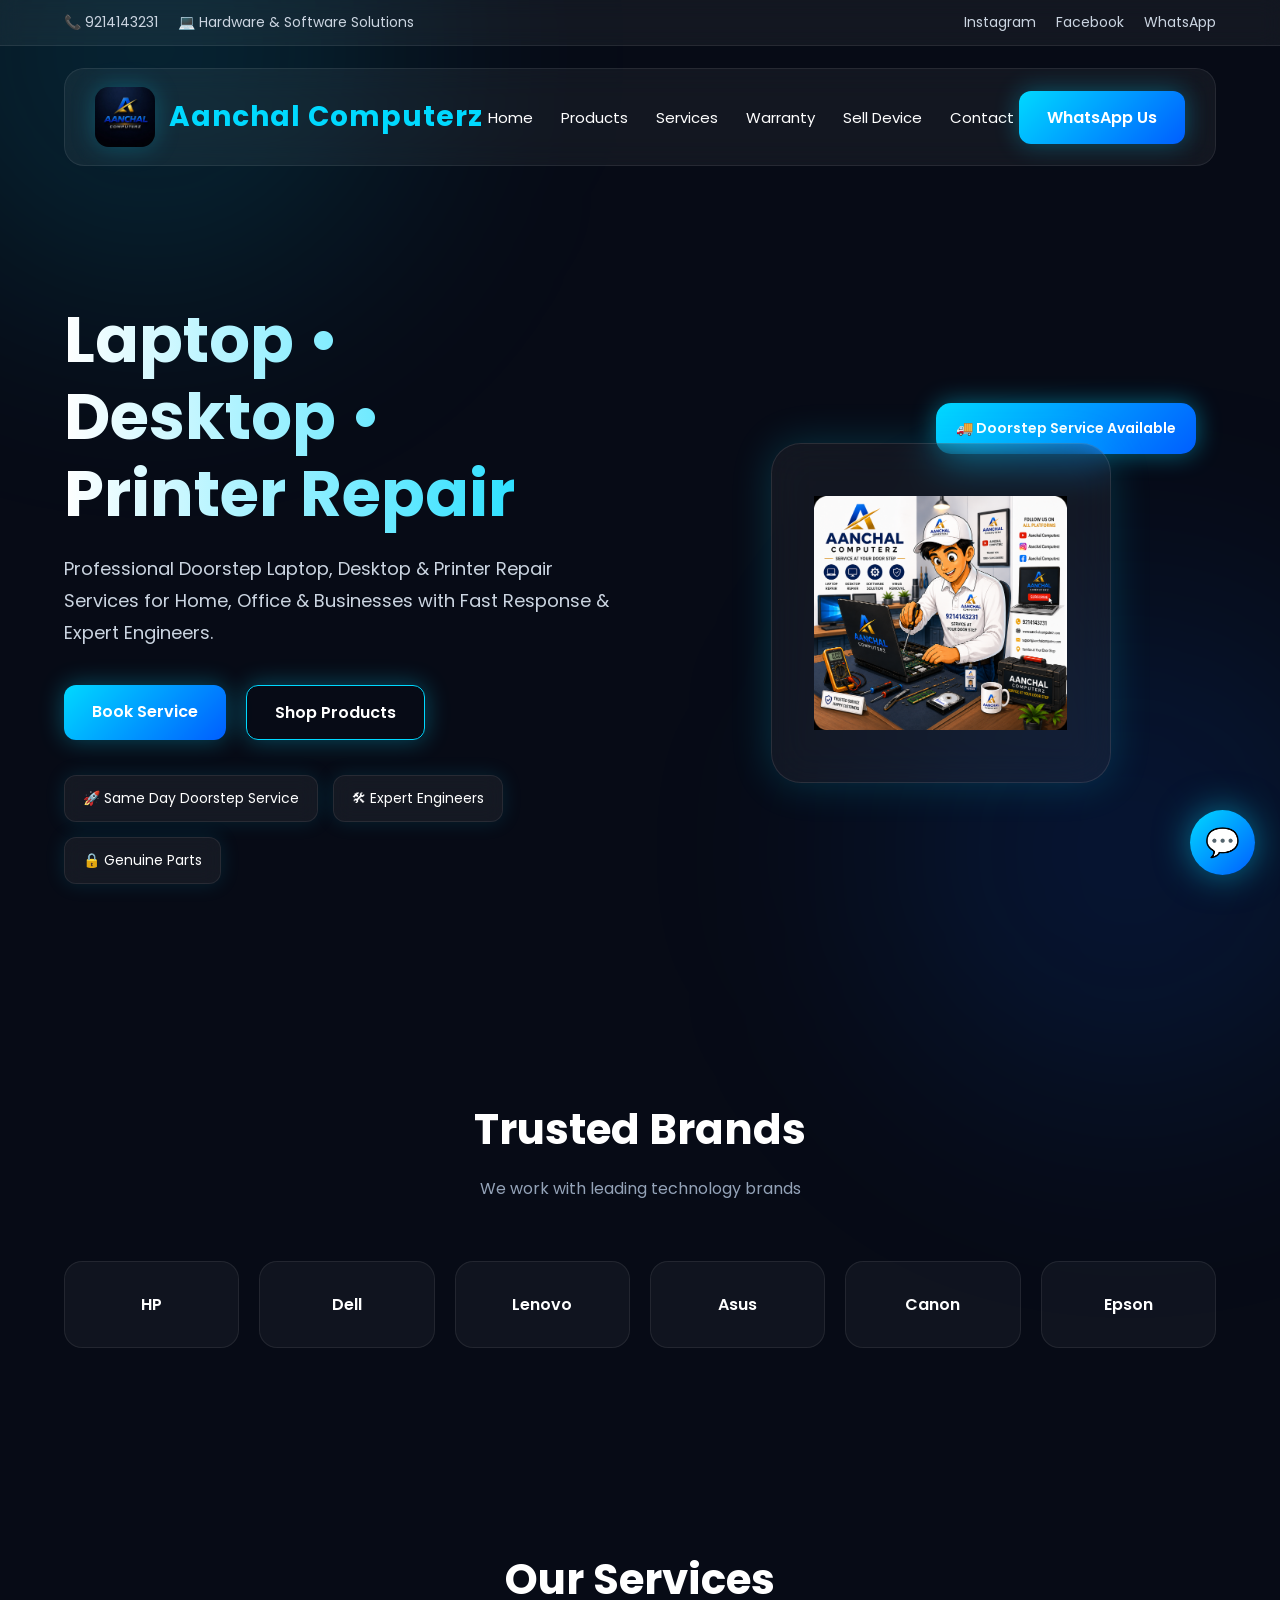
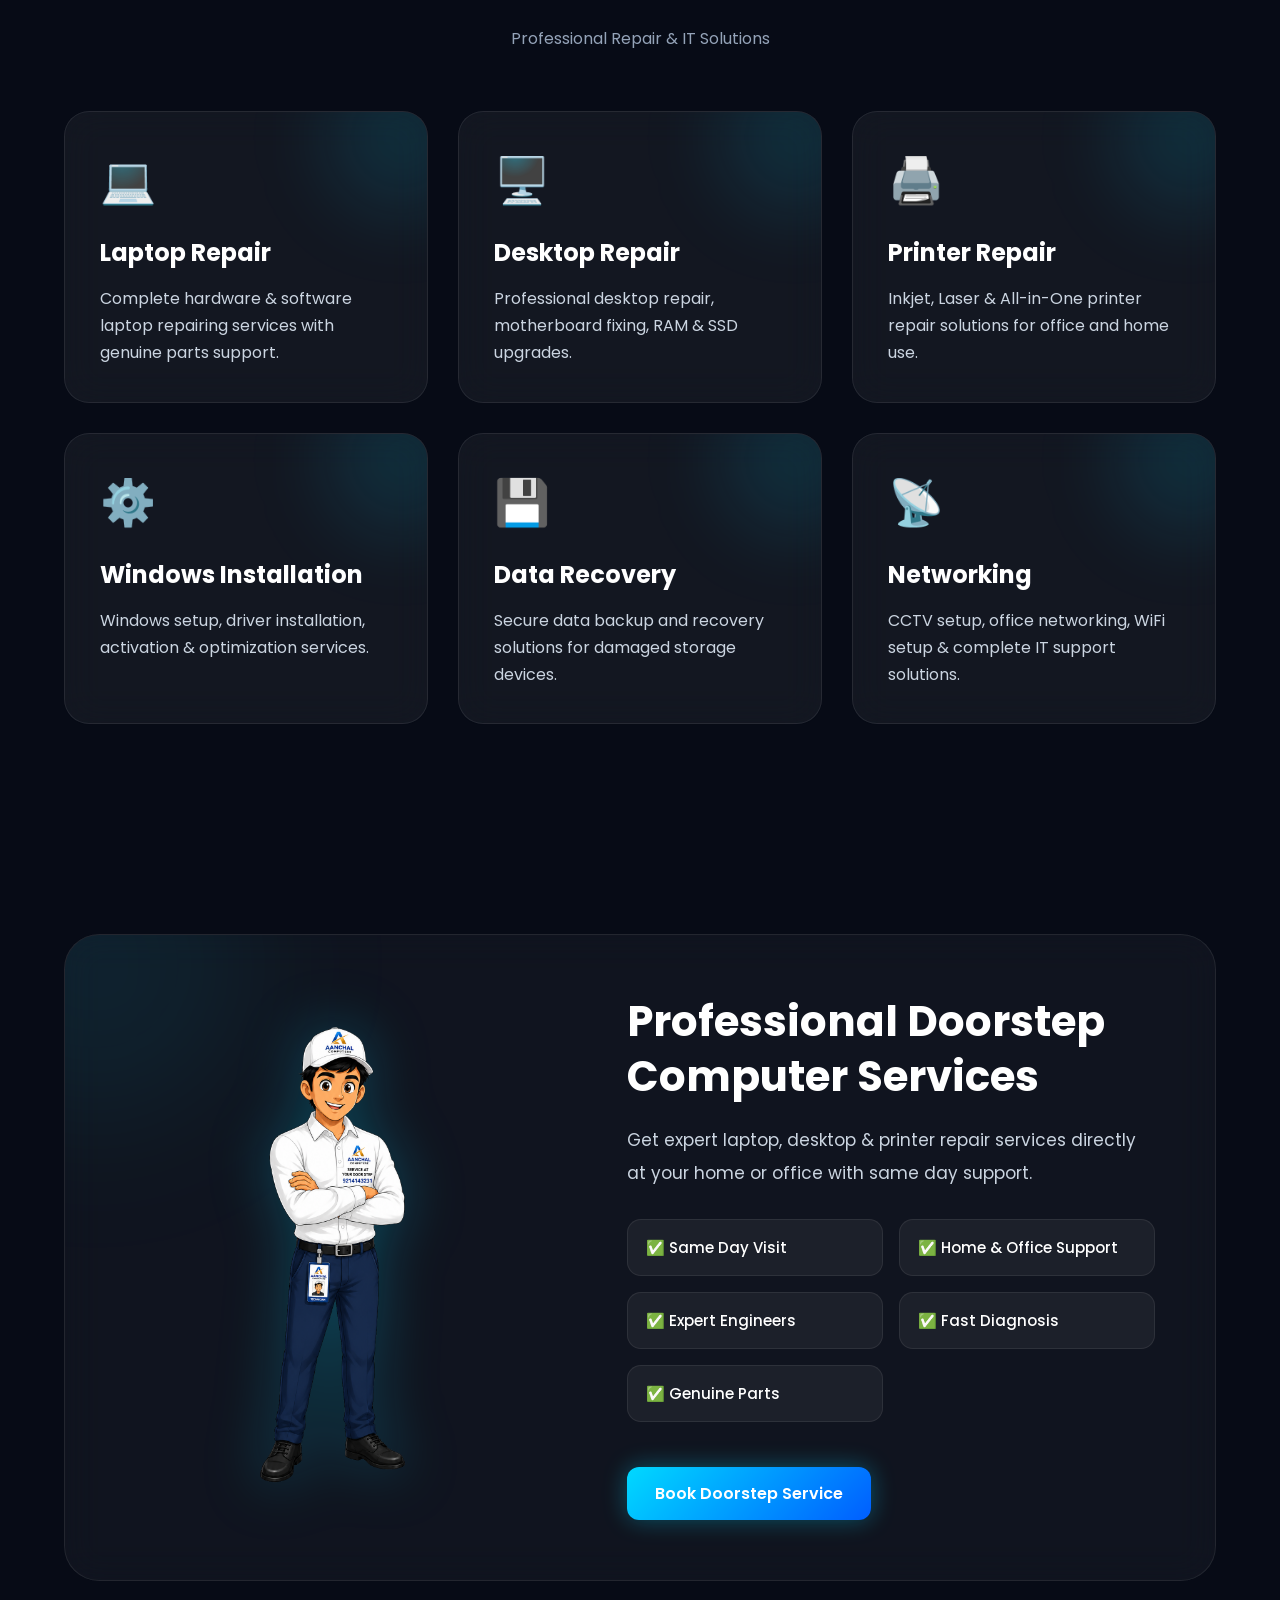
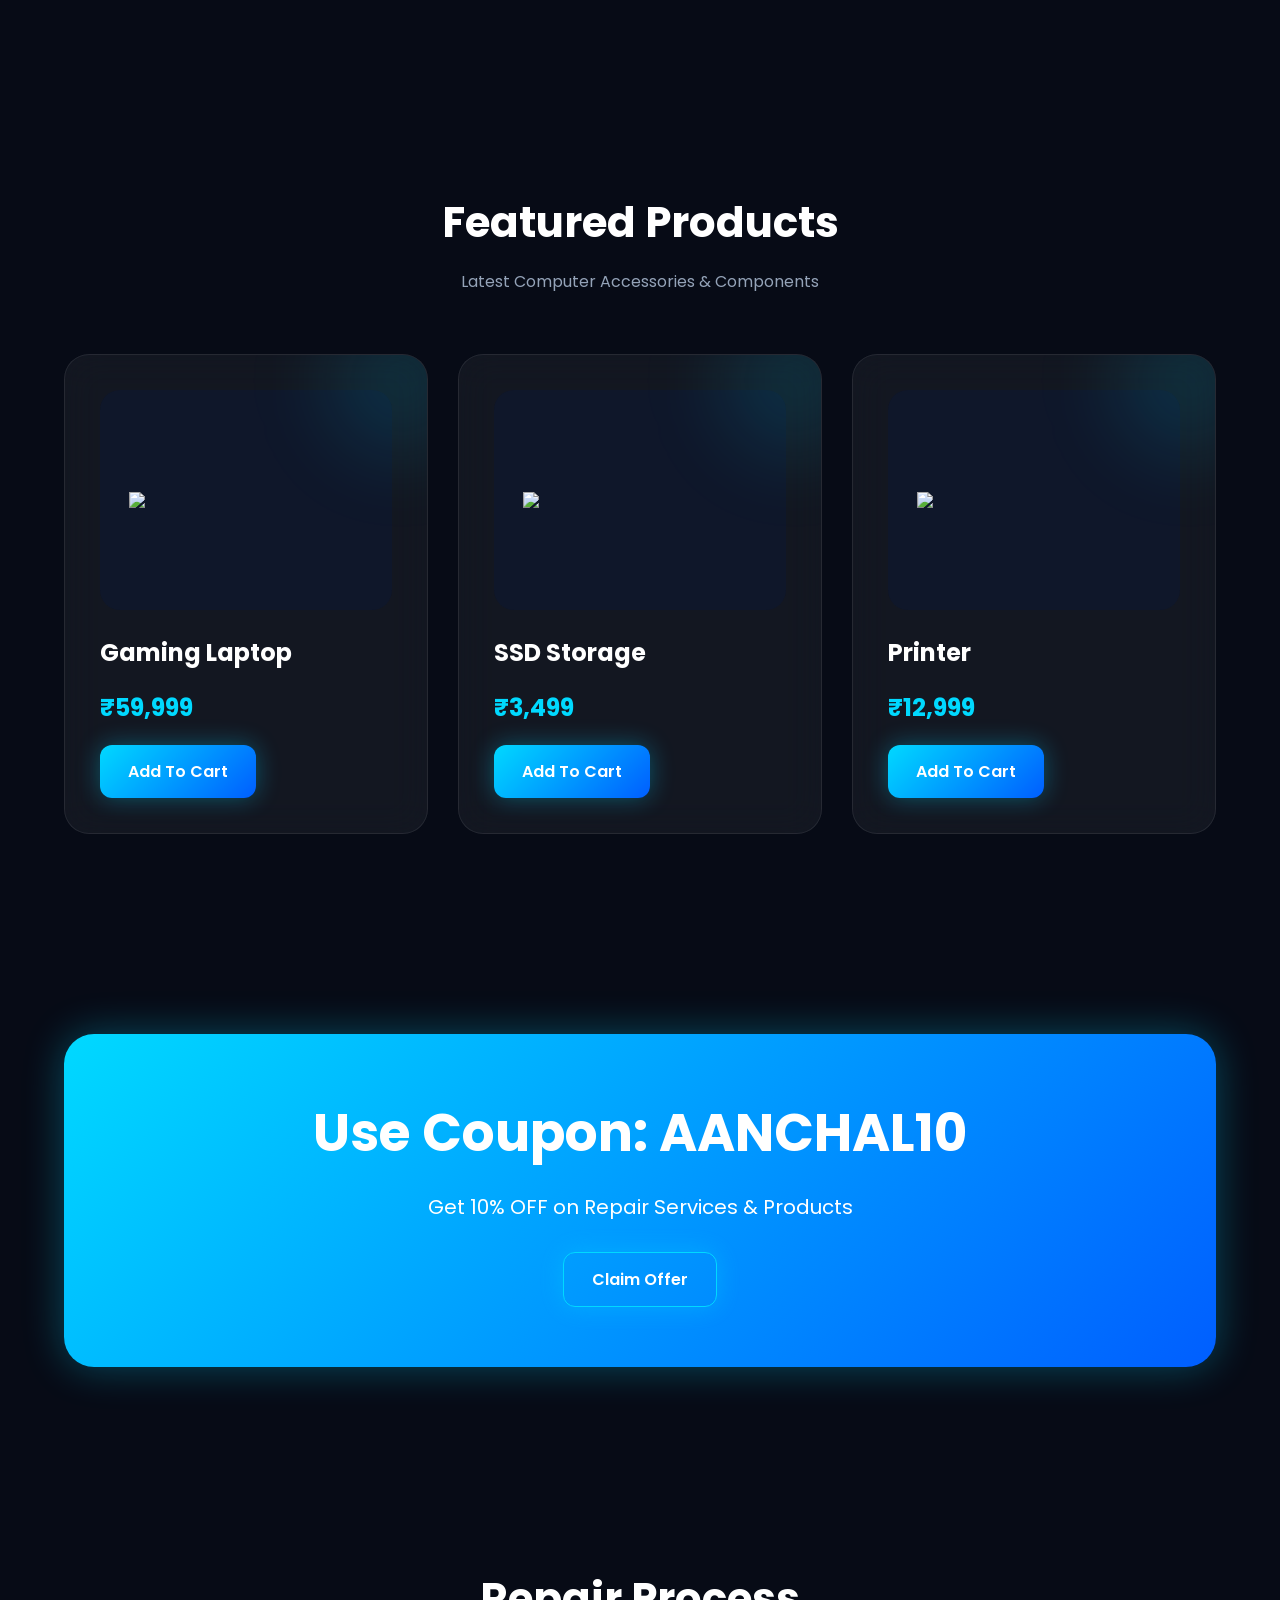
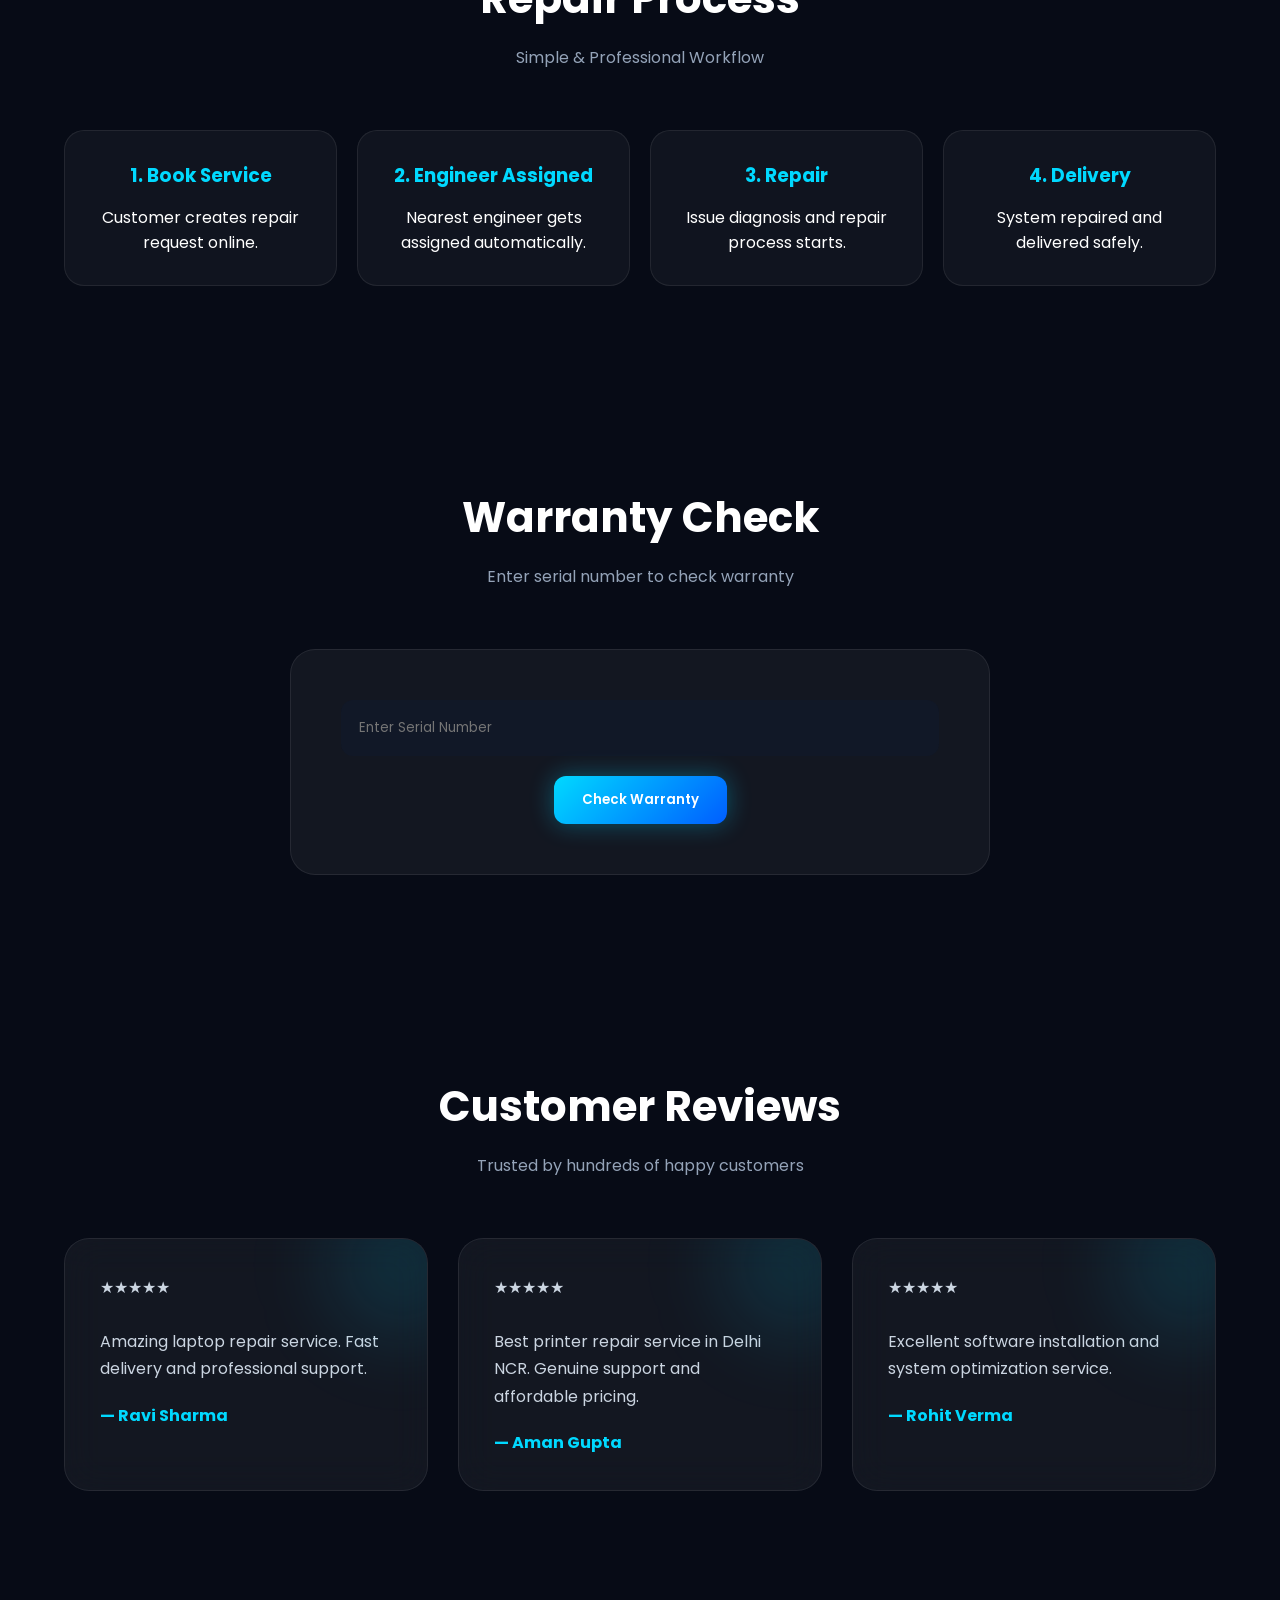
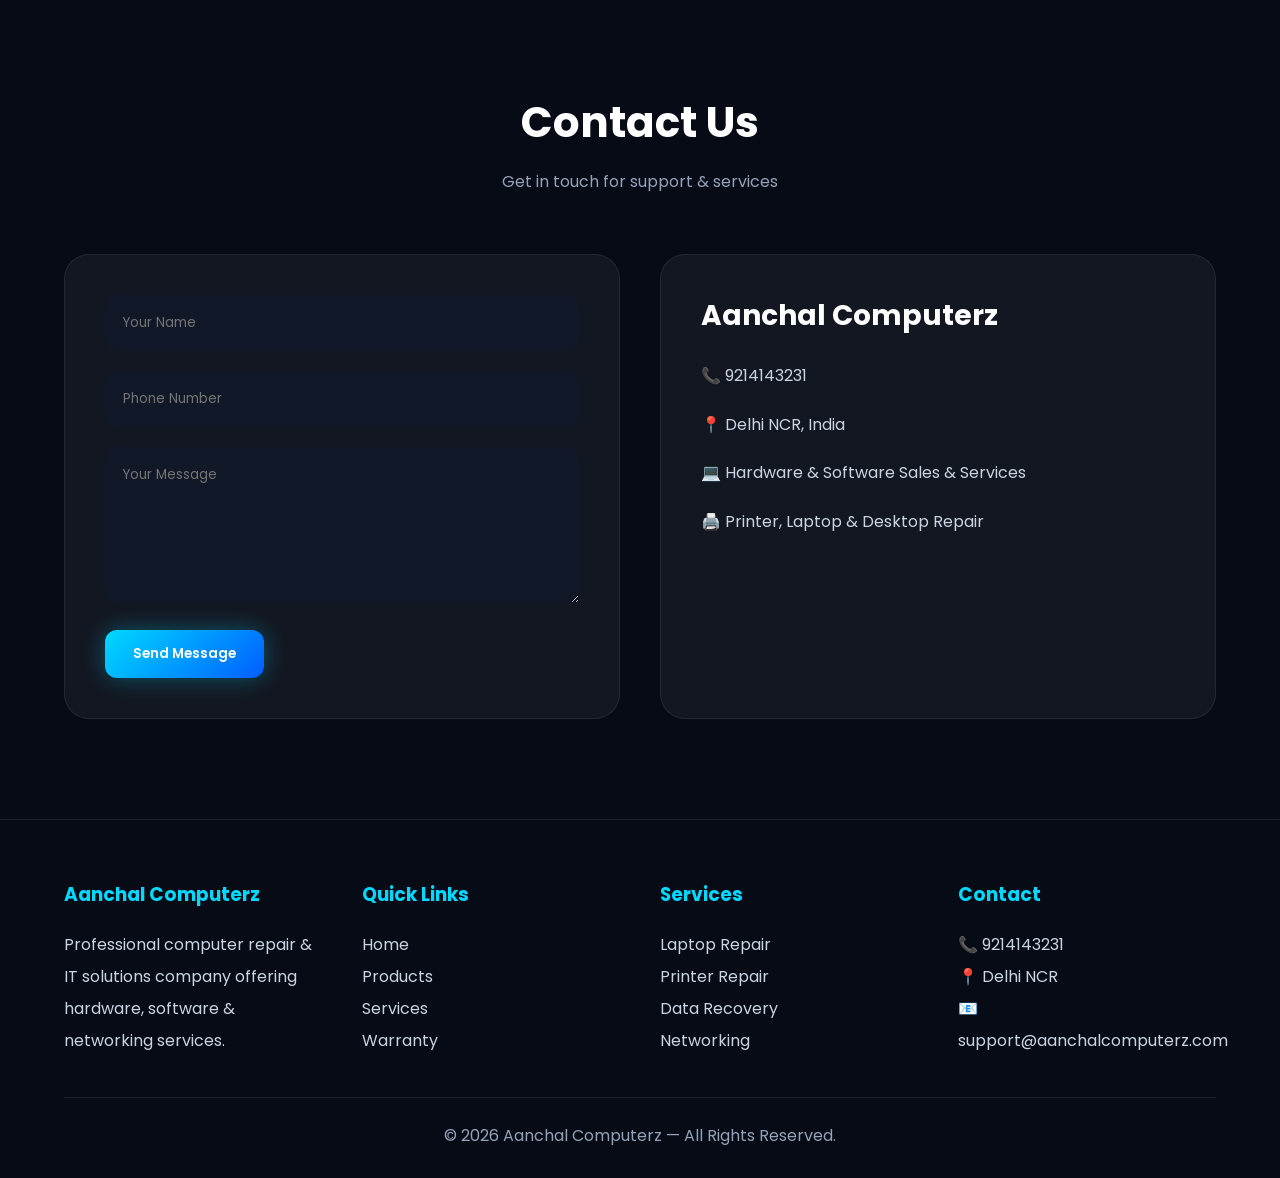
==== index.html @ fd7b65af "Add files via upload" ====
<!DOCTYPE html>
<html lang="en">
<head>
  <meta charset="UTF-8" />
  <meta name="viewport" content="width=device-width, initial-scale=1.0" />
  <title>Aanchal Computerz</title>

  <link rel="preconnect" href="https://fonts.googleapis.com">
  <link rel="preconnect" href="https://fonts.gstatic.com" crossorigin>
  <link href="https://fonts.googleapis.com/css2?family=Poppins:wght@300;400;500;600;700;800&display=swap" rel="stylesheet">
  <link rel="stylesheet" href="css/style.css">
 
</head>
<body>
  <script src="js/script.js"></script>

<!-- =========================================
     TOP CONTACT BAR START
========================================= -->

  <div class="topbar">
    <div class="container topbar-content">
      <div class="topbar-left">
        <a href="tel:+919214143231" style="color:#cbd5e1;text-decoration:none;">📞 9214143231</a>
        <span>💻 Hardware & Software Solutions</span>
      </div>

      <div class="topbar-right">
        <a href="https://www.instagram.com/aanchalcomputerz/" target="_blank">Instagram</a>
        <a href="https://www.facebook.com/aanchalcomputerz" target="_blank">Facebook</a>
        <a href="https://wa.me/919214143231" target="_blank">WhatsApp</a>
      </div>
    </div>
  </div>

  <!-- =========================================
     NAVBAR SECTION START
========================================= -->

<nav>
    <div class="container navbar">
      <div class="logo-wrapper">
        <img src="logo/logo.jpeg" alt="Aanchal Computerz Logo" class="logo-img">
        <div class="logo-text">Aanchal Computerz</div>
      </div>

      <div class="nav-links">
        <a href="#">Home</a>
        <a href="#">Products</a>
        <a href="#">Services</a>
        <a href="#">Warranty</a>
        <a href="#">Sell Device</a>
        <a href="#">Contact</a>
      </div>

      <a href="https://wa.me/919214143231" target="_blank" class="btn">WhatsApp Us</a>
    </div>
  </nav>

  <!-- =========================================
     HERO SECTION START
========================================= -->

<section class="hero container">

    <div class="hero-content">
      <h1>
        Laptop • Desktop • <span>Printer Repair</span>
      </h1>

      <p>
        Professional Doorstep Laptop, Desktop & Printer Repair Services for Home, Office & Businesses with Fast Response & Expert Engineers.
      </p>

      <div class="hero-buttons">
        
        <!-- HERO BUTTONS -->
        <a href="https://wa.me/919214143231" target="_blank" class="btn">Book Service</a>
        <a href="#products" class="btn secondary-btn">Shop Products</a>
      </div>

      <!-- HERO TRUST BADGES -->
      <div class="hero-badges">
        <div class="badge">🚀 Same Day Doorstep Service</div>
        <div class="badge">🛠 Expert Engineers</div>
        <div class="badge">🔒 Genuine Parts</div>
      </div>

    </div>

    <div class="hero-image">

      <div class="doorstep-floating">
        🚚 Doorstep Service Available
      </div>
      <div class="laptop-box">
        <img src="hero/set.png" alt="Laptop">
      </div>
    </div>

  </section>

  <section>
    <div class="container">

      <div class="section-title">
        <h2>Trusted Brands</h2>
        <p>We work with leading technology brands</p>
      </div>

      <div class="brands">
        <div class="brand-card">HP</div>
        <div class="brand-card">Dell</div>
        <div class="brand-card">Lenovo</div>
        <div class="brand-card">Asus</div>
        <div class="brand-card">Canon</div>
        <div class="brand-card">Epson</div>
      </div>

    </div>
  </section>

  <section>
    <div class="container">

      <div class="section-title">
        <h2>Our Services</h2>
        <p>Professional Repair & IT Solutions</p>
      </div>

      <div class="services-grid">

        <div class="card">
          <div class="service-icon">💻</div>
          <h3>Laptop Repair</h3>
          <p>Complete hardware & software laptop repairing services with genuine parts support.</p>
        </div>

        <div class="card">
          <div class="service-icon">🖥️</div>
          <h3>Desktop Repair</h3>
          <p>Professional desktop repair, motherboard fixing, RAM & SSD upgrades.</p>
        </div>

        <div class="card">
          <div class="service-icon">🖨️</div>
          <h3>Printer Repair</h3>
          <p>Inkjet, Laser & All-in-One printer repair solutions for office and home use.</p>
        </div>

        <div class="card">
          <div class="service-icon">⚙️</div>
          <h3>Windows Installation</h3>
          <p>Windows setup, driver installation, activation & optimization services.</p>
        </div>

        <div class="card">
          <div class="service-icon">💾</div>
          <h3>Data Recovery</h3>
          <p>Secure data backup and recovery solutions for damaged storage devices.</p>
        </div>

        <div class="card">
          <div class="service-icon">📡</div>
          <h3>Networking</h3>
          <p>CCTV setup, office networking, WiFi setup & complete IT support solutions.</p>
        </div>

      </div>

    </div>
  </section>

  <!-- =========================================
     DOORSTEP SERVICE SECTION START
========================================= -->

<section class="doorstep-section">

  <div class="container doorstep-wrapper">

    <div class="doorstep-image">
      <img src="doorstep/fullpro.png" alt="Doorstep Service">
    </div>

    <div class="doorstep-content">

      <h2>Professional Doorstep Computer Services</h2>

      <p>
        Get expert laptop, desktop & printer repair services directly at your home or office with same day support.
      </p>

      <div class="doorstep-list">
        <div>✅ Same Day Visit</div>
        <div>✅ Home & Office Support</div>
        <div>✅ Expert Engineers</div>
        <div>✅ Fast Diagnosis</div>
        <div>✅ Genuine Parts</div>
      </div>

      <a href="https://wa.me/919214143231?text=Hello%20Aanchal%20Computerz%2C%20I%20want%20to%20book%20a%20doorstep%20computer%20service." target="_blank" class="btn doorstep-btn">Book Doorstep Service</a>

    </div>

  </div>

</section>

<!-- =========================================
     FEATURED PRODUCTS SECTION START
========================================= -->

<section id="products">
    <div class="container">

      <div class="section-title">
        <h2>Featured Products</h2>
        <p>Latest Computer Accessories & Components</p>
      </div>

      <div class="products-grid">

        <div class="card">
          <div class="product-image">
            <img src="https://cdn-icons-png.flaticon.com/512/2920/2920329.png">
          </div>
          <h3>Gaming Laptop</h3>
          <div class="price">₹59,999</div>
          <a href="#" class="btn">Add To Cart</a>
        </div>

        <div class="card">
          <div class="product-image">
            <img src="https://cdn-icons-png.flaticon.com/512/1792/1792510.png">
          </div>
          <h3>SSD Storage</h3>
          <div class="price">₹3,499</div>
          <a href="#" class="btn">Add To Cart</a>
        </div>

        <div class="card">
          <div class="product-image">
            <img src="https://cdn-icons-png.flaticon.com/512/3163/3163462.png">
          </div>
          <h3>Printer</h3>
          <div class="price">₹12,999</div>
          <a href="#" class="btn">Add To Cart</a>
        </div>

      </div>

    </div>
  </section>

  <section>
    <div class="container">

      <div class="coupon-banner">
        <h2>Use Coupon: AANCHAL10</h2>
        <p>Get 10% OFF on Repair Services & Products</p>
        <a href="#" class="btn secondary-btn">Claim Offer</a>
      </div>

    </div>
  </section>

  <section>
    <div class="container">

      <div class="section-title">
        <h2>Repair Process</h2>
        <p>Simple & Professional Workflow</p>
      </div>

      <div class="timeline">

        <div class="timeline-step">
          <h3>1. Book Service</h3>
          <p>Customer creates repair request online.</p>
        </div>

        <div class="timeline-step">
          <h3>2. Engineer Assigned</h3>
          <p>Nearest engineer gets assigned automatically.</p>
        </div>

        <div class="timeline-step">
          <h3>3. Repair</h3>
          <p>Issue diagnosis and repair process starts.</p>
        </div>

        <div class="timeline-step">
          <h3>4. Delivery</h3>
          <p>System repaired and delivered safely.</p>
        </div>

      </div>

    </div>
  </section>

  <section>
    <div class="container">

      <div class="section-title">
        <h2>Warranty Check</h2>
        <p>Enter serial number to check warranty</p>
      </div>

      <div class="warranty-box">
        <input type="text" placeholder="Enter Serial Number">
        <button class="btn">Check Warranty</button>
      </div>

    </div>
  </section>

  <section>
    <div class="container">

      <div class="section-title">
        <h2>Customer Reviews</h2>
        <p>Trusted by hundreds of happy customers</p>
      </div>

      <div class="reviews-grid">

        <div class="card">
          <p>
            ★★★★★<br><br>
            Amazing laptop repair service. Fast delivery and professional support.
          </p>
          <h4>— Ravi Sharma</h4>
        </div>

        <div class="card">
          <p>
            ★★★★★<br><br>
            Best printer repair service in Delhi NCR. Genuine support and affordable pricing.
          </p>
          <h4>— Aman Gupta</h4>
        </div>

        <div class="card">
          <p>
            ★★★★★<br><br>
            Excellent software installation and system optimization service.
          </p>
          <h4>— Rohit Verma</h4>
        </div>

      </div>

    </div>
  </section>

  <section>
    <div class="container">

      <div class="section-title">
        <h2>Contact Us</h2>
        <p>Get in touch for support & services</p>
      </div>

      <div class="contact-wrapper">

        <div class="contact-form">
          <input type="text" placeholder="Your Name">
          <input type="text" placeholder="Phone Number">
          <textarea rows="6" placeholder="Your Message"></textarea>
          <button class="btn">Send Message</button>
        </div>

        <div class="contact-info">
          <h3>Aanchal Computerz</h3>
          <p><a href="tel:+919214143231" style="color:#cbd5e1;text-decoration:none;">📞 9214143231</a></p>
          <p>📍 Delhi NCR, India</p>
          <p>💻 Hardware & Software Sales & Services</p>
          <p>🖨️ Printer, Laptop & Desktop Repair</p>
        </div>

      </div>

    </div>
  </section>

  <footer>
    <div class="container">

      <div class="footer-content">

        <div>
          <h3>Aanchal Computerz</h3>
          <p>
            Professional computer repair & IT solutions company offering hardware, software & networking services.
          </p>
        </div>

        <div>
          <h3>Quick Links</h3>
          <a href="#">Home</a>
          <a href="#">Products</a>
          <a href="#">Services</a>
          <a href="#">Warranty</a>
        </div>

        <div>
          <h3>Services</h3>
          <a href="#">Laptop Repair</a>
          <a href="#">Printer Repair</a>
          <a href="#">Data Recovery</a>
          <a href="#">Networking</a>
        </div>

        <div>
          <h3>Contact</h3>
          <p><a href="tel:+919214143231" style="color:#cbd5e1;text-decoration:none;">📞 9214143231</a></p>
          <p>📍 Delhi NCR</p>
          <p><a href="mailto:support@aanchalcomputerz.com" style="color:#cbd5e1;text-decoration:none;">📧 support@aanchalcomputerz.com</a></p>
        </div>

      </div>

      <div class="footer-bottom">
        © 2026 Aanchal Computerz — All Rights Reserved.
      </div>

    </div>
  </footer>

  <a href="https://wa.me/919214143231?text=Hello%20Aanchal%20Computerz%2C%20I%20need%20computer%20service." target="_blank" class="floating-whatsapp">
    💬
  </a>

  <!-- =========================================
     JAVASCRIPT SECTION START
========================================= -->

<script>


  </script>

</body>
</html>
---- css/style.css ----
/* =========================================
   GLOBAL WEBSITE STYLE
========================================= */

    *{
      margin:0;
      padding:0;
      box-sizing:border-box;
      scroll-behavior:smooth;
      font-family:'Poppins',sans-serif;
    }

    body{
      background-image:
      linear-gradient(rgba(255,255,255,0.03) 1px, transparent 1px),
      linear-gradient(90deg, rgba(255,255,255,0.03) 1px, transparent 1px);
      background-size:40px 40px;
      background:#070b16;
      color:white;
      overflow-x:hidden;
    }

    body::before{
      content:'';
      position:fixed;
      width:500px;
      height:500px;
      background:#00d9ff20;
      border-radius:50%;
      top:-200px;
      left:-100px;
      filter:blur(120px);
      z-index:-1;
    }

    body::after{
      content:'';
      position:fixed;
      width:500px;
      height:500px;
      background:#005eff20;
      border-radius:50%;
      bottom:-200px;
      right:-100px;
      filter:blur(120px);
      z-index:-1;
    }

    .container{
      width:90%;
      max-width:1300px;
      margin:auto;
    }

    /* =========================================
   TOP CONTACT BAR CSS
========================================= */

    .topbar{
      width:100%;
      padding:12px 0;
      background:rgba(255,255,255,0.05);
      backdrop-filter:blur(10px);
      border-bottom:1px solid rgba(255,255,255,0.08);
      position:sticky;
      top:0;
      z-index:999;
    }

    .topbar-content{
      display:flex;
      justify-content:space-between;
      align-items:center;
      font-size:14px;
      color:#cbd5e1;
    }

    .topbar-left,
    .topbar-right{
      display:flex;
      gap:20px;
      align-items:center;
    }

    .topbar-right a{
      color:#cbd5e1;
      text-decoration:none;
      transition:0.3s;
    }

    .topbar-right a:hover{
      color:#00d9ff;
    }

    /* =========================================
   NAVBAR SECTION CSS
========================================= */

    nav{
      padding:22px 0;
    }

    .navbar{
      display:flex;
      justify-content:space-between;
      align-items:center;
      padding:18px 30px;
      background:rgba(255,255,255,0.05);
      border:1px solid rgba(255,255,255,0.08);
      backdrop-filter:blur(15px);
      border-radius:20px;
    }

    .logo-wrapper{
      display:flex;
      align-items:center;
      gap:14px;
    }

    .logo-img{
      width:60px;
      height:60px;
      object-fit:contain;
      border-radius:14px;
      box-shadow:0 0 25px #00d9ff40;
    }

    .logo-text{
      font-size:28px;
      font-weight:700;
      color:#00d9ff;
      letter-spacing:1px;
    }

    .logo{
      font-size:28px;
      font-weight:700;
      color:#00d9ff;
    }

    .nav-links{
      display:flex;
      gap:28px;
      align-items:center;
    }

    .nav-links a{
      text-decoration:none;
      color:#ffffff;
      transition:0.3s;
      font-size:15px;
    }

    .nav-links a:hover{
      color:#00d9ff;
    }

    .btn{
      padding:14px 28px;
      border:none;
      border-radius:12px;
      background:linear-gradient(135deg,#00d9ff,#005eff);
      color:white;
      cursor:pointer;
      font-weight:600;
      transition:0.4s;
      text-decoration:none;
      display:inline-block;
      box-shadow:0 0 25px #00d9ff55;
    }

    .btn:hover{
      transform:translateY(-5px);
      box-shadow:0 0 35px #00d9ff;
    }

    /* =========================================
   HERO SECTION CSS
========================================= */

    .hero{
      min-height:90vh;
      display:flex;
      align-items:center;
      justify-content:space-between;
      gap:50px;
      padding:80px 0;
    }

    .hero-content{
      flex:1;
    }

    .hero-content h1{
      background:linear-gradient(to right,#ffffff,#00d9ff);
      -webkit-background-clip:text;
      -webkit-text-fill-color:transparent;
      font-size:64px;
      line-height:1.2;
      margin-bottom:20px;
    }

    .hero-content h1 span{
      color:#00d9ff;
    }

    .hero-content p{
      color:#cbd5e1;
      font-size:18px;
      line-height:1.8;
      margin-bottom:35px;
      max-width:650px;
    }

    /* =========================================
   HERO BUTTONS & BADGES CSS
========================================= */

    .hero-buttons{
      display:flex;
      gap:20px;
      flex-wrap:wrap;
    }

    .secondary-btn{
      background:transparent;
      border:1px solid #00d9ff;
    }

        .hero-badges{
      display:flex;
      gap:15px;
      flex-wrap:wrap;
      margin-top:35px;
    }

    .badge{
      padding:12px 18px;
      background:rgba(255,255,255,0.06);
      border:1px solid rgba(255,255,255,0.08);
      border-radius:12px;
      color:#ffffff;
      font-size:14px;
      backdrop-filter:blur(10px);
      box-shadow:0 0 20px #00d9ff20;
    }

/* =========================================
   HERO IMAGE SECTION CSS
========================================= */

    .hero-image{
      flex:1;
      display:flex;
      justify-content:center;
      align-items:center;
      position:relative;
      overflow:visible;
      padding-top:40px;
    }

        .doorstep-floating{
      position:absolute;
      top:0;
      right:20px;
      padding:15px 20px;
      background:linear-gradient(135deg,#00d9ff,#005eff);
      border-radius:15px;
      font-size:14px;
      font-weight:600;
      box-shadow:0 0 25px #00d9ff70;
      animation:floatDoor 3s ease-in-out infinite;
    }

    @keyframes floatDoor{
      0%{transform:translateY(0px)}
      50%{transform:translateY(-10px)}
      100%{transform:translateY(0px)}
    }

    .laptop-box{
      width:340px;
      height:340px;
      border-radius:30px;
      background:rgba(255,255,255,0.05);
      border:1px solid rgba(255,255,255,0.1);
      backdrop-filter:blur(20px);
      display:flex;
      justify-content:center;
      align-items:center;
      animation:float 4s ease-in-out infinite;
      box-shadow:0 0 40px #00d9ff30;
      overflow:hidden;
    }

    .laptop-box img{
      width:75%;
    }

    @keyframes float{
      0%{transform:translateY(0px)}
      50%{transform:translateY(-20px)}
      100%{transform:translateY(0px)}
    }

    section{
      padding:100px 0;
    }

    .section-title{
      text-align:center;
      margin-bottom:60px;
    }

    .section-title h2{
      font-size:42px;
      margin-bottom:15px;
    }

    .section-title p{
      color:#94a3b8;
    }

    .brands{
      display:grid;
      grid-template-columns:repeat(6,1fr);
      gap:20px;
    }

    .brand-card{
      background:rgba(255,255,255,0.04);
      padding:30px;
      text-align:center;
      border-radius:18px;
      border:1px solid rgba(255,255,255,0.08);
      font-weight:600;
      transition:0.4s;
    }

    .brand-card:hover{
      transform:translateY(-10px);
      box-shadow:0 0 25px #00d9ff40;
      color:#00d9ff;
    }

    /* =========================================
   SERVICES / PRODUCTS / REVIEWS GRID CSS
========================================= */

    .services-grid,
    .products-grid,
    .reviews-grid{
      display:grid;
      grid-template-columns:repeat(auto-fit,minmax(280px,1fr));
      gap:30px;
    }

    /* =========================================
   COMMON CARD DESIGN CSS
========================================= */

    .card{
      background:rgba(255,255,255,0.05);
      border:1px solid rgba(255,255,255,0.08);
      border-radius:25px;
      padding:35px;
      backdrop-filter:blur(18px);
      transition:0.4s;
      position:relative;
      overflow:hidden;
    }

    .card::before{
      content:'';
      position:absolute;
      width:150px;
      height:150px;
      background:#00d9ff20;
      border-radius:50%;
      top:-50px;
      right:-50px;
      filter:blur(40px);
    }

        .card:hover{
      transform:translateY(-12px) rotateX(5deg);
      box-shadow:0 0 30px #00d9ff30;
    }

    .service-icon{
      font-size:45px;
      margin-bottom:20px;
    }

    .card h3{
      margin-bottom:15px;
      font-size:24px;
    }

    .card p{
      color:#cbd5e1;
      line-height:1.7;
    }

    /* =========================================
   PRODUCT CARD CSS
========================================= */

    .product-image{
      width:100%;
      height:220px;
      background:#0f172a;
      border-radius:20px;
      margin-bottom:25px;
      display:flex;
      justify-content:center;
      align-items:center;
      overflow:hidden;
    }

    .product-image img{
      width:80%;
      transition:0.4s;
    }

    .card:hover .product-image img{
      transform:scale(1.1);
    }

    .price{
      color:#00d9ff;
      font-size:24px;
      margin:20px 0;
      font-weight:700;
    }

    /* =========================================
   COUPON BANNER CSS
========================================= */

    .coupon-banner{
      background:linear-gradient(135deg,#00d9ff,#005eff);
      border-radius:30px;
      padding:60px;
      text-align:center;
      box-shadow:0 0 40px #00d9ff50;
    }

    /* =========================================
   DOORSTEP SERVICE SECTION CSS
========================================= */

    .doorstep-section{
      padding:110px 0;
    }

    .doorstep-wrapper{
      display:grid;
      grid-template-columns:0.9fr 1.1fr;
      align-items:center;
      gap:70px;
      background:rgba(255,255,255,0.04);
      border:1px solid rgba(255,255,255,0.08);
      border-radius:35px;
      padding:60px;
      backdrop-filter:blur(18px);
      overflow:hidden;
      position:relative;
    }

    .doorstep-wrapper::before{
      content:'';
      position:absolute;
      width:300px;
      height:300px;
      background:#00d9ff15;
      border-radius:50%;
      top:-120px;
      left:-120px;
      filter:blur(80px);
    }

    .doorstep-image{
      display:flex;
      justify-content:center;
      align-items:center;
    }

    .doorstep-image img{
      width:100%;
      max-width:320px;
      object-fit:contain;
      animation:float 4s ease-in-out infinite;
      filter:drop-shadow(0 0 30px #00d9ff40);
    }

    .doorstep-content{
      position:relative;
      z-index:2;
    }

    .doorstep-content h2{
      font-size:42px;
      line-height:1.3;
      margin-bottom:20px;
    }

    .doorstep-content p{
      color:#cbd5e1;
      line-height:1.9;
      font-size:17px;
      margin-bottom:30px;
      max-width:650px;
    }

    .doorstep-list{
      display:grid;
      grid-template-columns:repeat(2,1fr);
      gap:16px;
      margin-bottom:35px;
    }

    .doorstep-list div{
      background:rgba(255,255,255,0.05);
      border:1px solid rgba(255,255,255,0.08);
      border-radius:14px;
      padding:16px 18px;
      font-size:15px;
      font-weight:500;
      transition:0.3s;
    }

    .doorstep-list div:hover{
      transform:translateY(-5px);
      box-shadow:0 0 20px #00d9ff25;
    }

    .doorstep-btn{
      margin-top:10px;
    }

    .coupon-banner h2{
      font-size:52px;
      margin-bottom:20px;
    }

    .coupon-banner p{
      font-size:20px;
      margin-bottom:30px;
    }

    /* =========================================
   REPAIR PROCESS TIMELINE CSS
========================================= */

    .timeline{
      display:flex;
      justify-content:space-between;
      gap:20px;
      flex-wrap:wrap;
    }

    .timeline-step{
      flex:1;
      min-width:220px;
      text-align:center;
      padding:30px;
      border-radius:20px;
      background:rgba(255,255,255,0.04);
      border:1px solid rgba(255,255,255,0.08);
    }

    .timeline-step h3{
      color:#00d9ff;
      margin-bottom:15px;
    }

    /* =========================================
   WARRANTY CHECK SECTION CSS
========================================= */

    .warranty-box{
      max-width:700px;
      margin:auto;
      background:rgba(255,255,255,0.05);
      padding:50px;
      border-radius:25px;
      border:1px solid rgba(255,255,255,0.08);
      text-align:center;
    }

    .warranty-box input,
    .contact-form input,
    .contact-form textarea{
      width:100%;
      padding:18px;
      border:none;
      outline:none;
      border-radius:12px;
      margin-bottom:20px;
      background:#111827;
      color:white;
    }

    /* =========================================
   REVIEW SECTION CSS
========================================= */

    .reviews-grid .card h4{
      color:#00d9ff;
      margin-top:20px;
    }

    /* =========================================
   CONTACT SECTION CSS
========================================= */

    .contact-wrapper{
      display:grid;
      grid-template-columns:1fr 1fr;
      gap:40px;
    }

    .contact-form,
    .contact-info{
      background:rgba(255,255,255,0.05);
      padding:40px;
      border-radius:25px;
      border:1px solid rgba(255,255,255,0.08);
    }

    .contact-info h3{
      margin-bottom:25px;
      font-size:28px;
    }

    .contact-info p{
      margin-bottom:20px;
      color:#cbd5e1;
      line-height:1.8;
    }

    /* =========================================
   FOOTER SECTION CSS
========================================= */

    footer{
      padding:60px 0 30px;
      border-top:1px solid rgba(255,255,255,0.08);
    }

    .footer-content{
      display:grid;
      grid-template-columns:repeat(auto-fit,minmax(250px,1fr));
      gap:40px;
      margin-bottom:40px;
    }

    .footer-content h3{
      margin-bottom:20px;
      color:#00d9ff;
    }

    .footer-content p,
    .footer-content a{
      color:#cbd5e1;
      line-height:2;
      text-decoration:none;
      display:block;
    }

    .footer-bottom{
      text-align:center;
      color:#94a3b8;
      border-top:1px solid rgba(255,255,255,0.08);
      padding-top:25px;
    }

    /* =========================================
   FLOATING WHATSAPP BUTTON CSS
========================================= */

    .floating-whatsapp{
      position:fixed;
      right:25px;
      bottom:25px;
      width:65px;
      height:65px;
      border-radius:50%;
      background:linear-gradient(135deg,#00d9ff,#005eff);
      display:flex;
      justify-content:center;
      align-items:center;
      font-size:28px;
      color:white;
      text-decoration:none;
      z-index:999;
      box-shadow:0 0 35px #00d9ff80;
      animation:floatWhatsapp 2s ease-in-out infinite;
    }

    @keyframes floatWhatsapp{
      0%{transform:translateY(0px)}
      50%{transform:translateY(-10px)}
      100%{transform:translateY(0px)}
    }

    /* =========================================
   MOBILE RESPONSIVE CSS
========================================= */

    @media(max-width:992px){

      .topbar-content{
        flex-direction:column;
        gap:10px;
        text-align:center;
      }

      .topbar-left,
      .topbar-right{
        flex-wrap:wrap;
        justify-content:center;
      }

      .hero-image{
        padding-top:70px;
      }

      .doorstep-floating{
        top:0;
        right:50%;
        transform:translateX(50%);
        font-size:12px;
        padding:12px 16px;
        white-space:nowrap;
      }

      .laptop-box{
        width:260px;
        height:260px;
      }

      .laptop-box img{
        width:70%;
      }

      

      .doorstep-content h2{
        font-size:30px;
        line-height:1.4;
        text-align:center;
      }

      .doorstep-content p{
        font-size:15px;
        line-height:1.8;
        text-align:center;
      }

      .doorstep-list{
        grid-template-columns:1fr;
        gap:12px;
      }

      .doorstep-list div{
        padding:14px;
        font-size:14px;
        text-align:left;
      }

      .hero-content h1{
        font-size:38px;
        line-height:1.3;
      }

      .doorstep-wrapper{
        grid-template-columns:1fr;
        text-align:center;
        padding:35px 25px;
        gap:35px;
      }

      .doorstep-image img{
        max-width:220px;
      }

      .hero-badges{
        justify-content:center;
      }

      .doorstep-content h2{
        font-size:36px;
      }

      .hero{
        flex-direction:column;
        text-align:center;
      }

      .hero-content h1{
        font-size:44px;
      }

      .hero-buttons{
        justify-content:center;
      }

      .brands{
        grid-template-columns:repeat(2,1fr);
      }

      .contact-wrapper{
        grid-template-columns:1fr;
      }

      .navbar{
        flex-direction:column;
        gap:20px;
      }

      .nav-links{
        flex-wrap:wrap;
        justify-content:center;
      }

      .coupon-banner h2{
        font-size:36px;
      }
    }
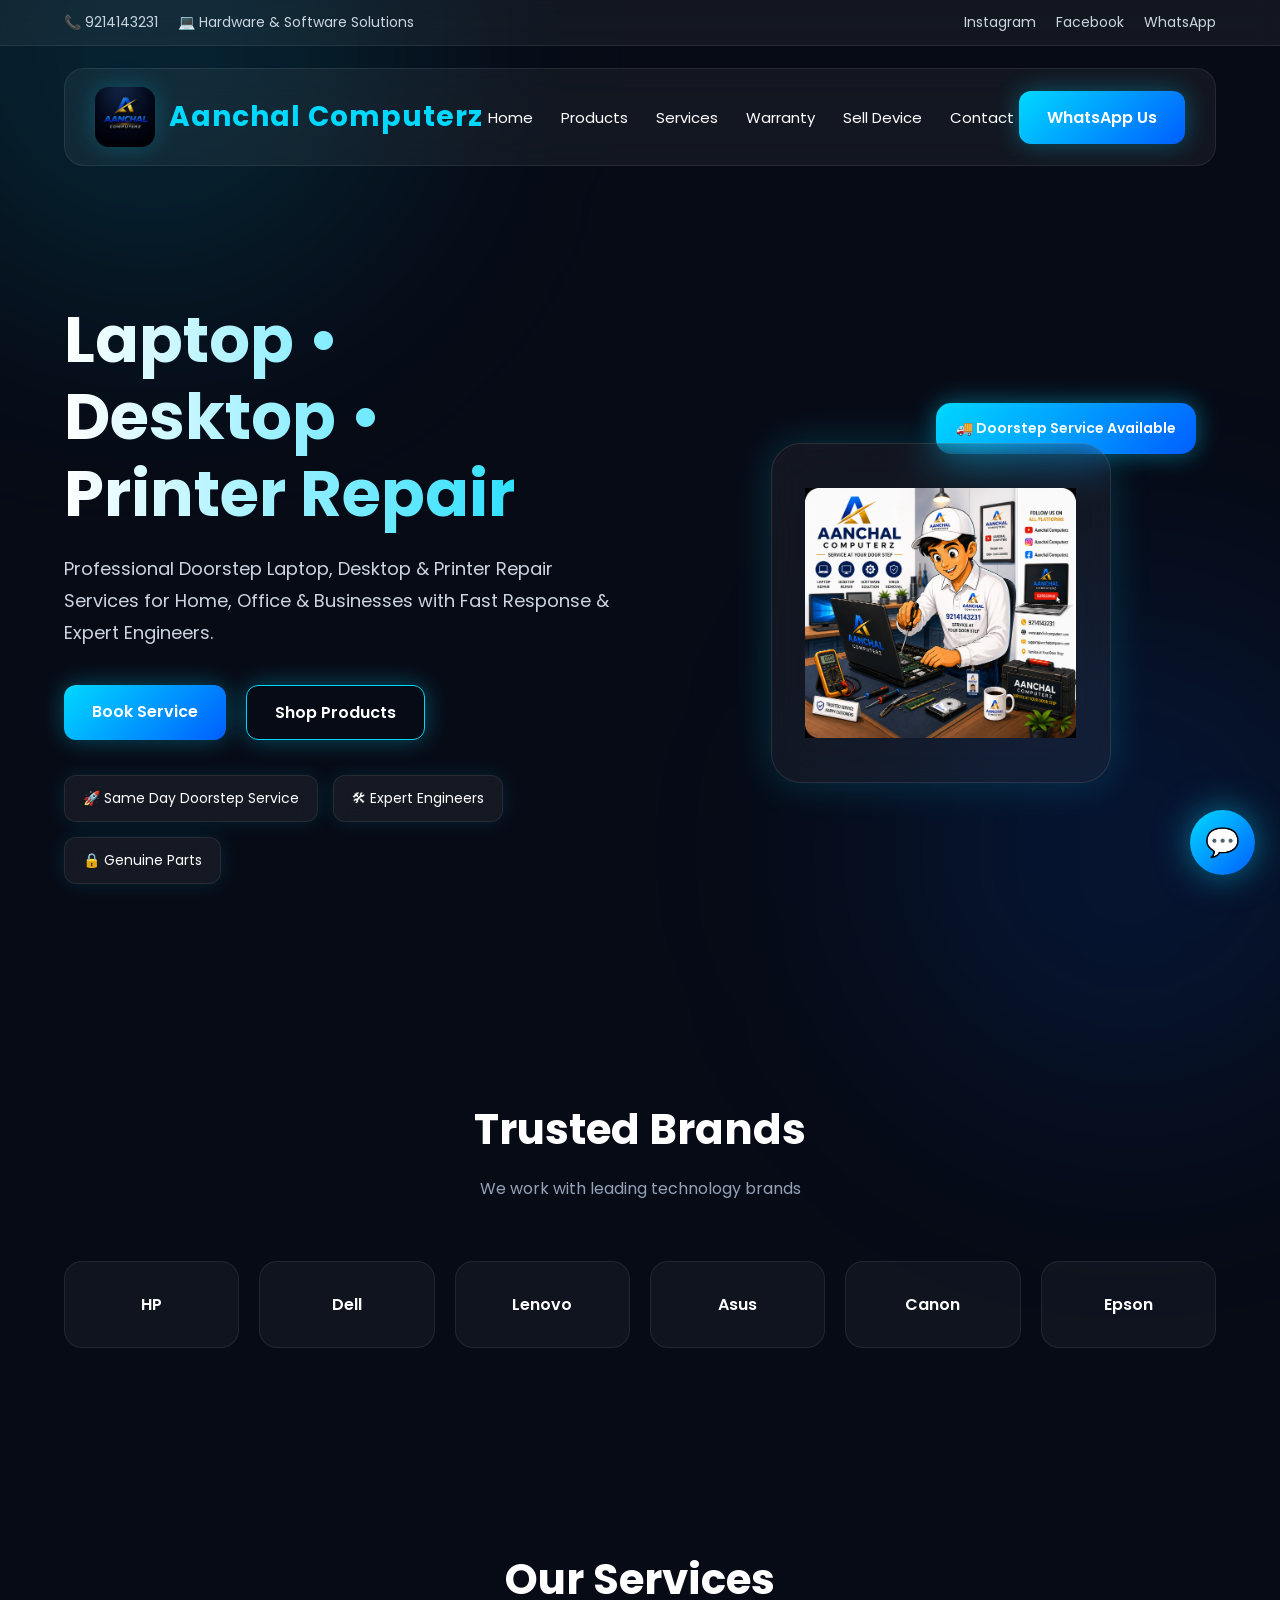
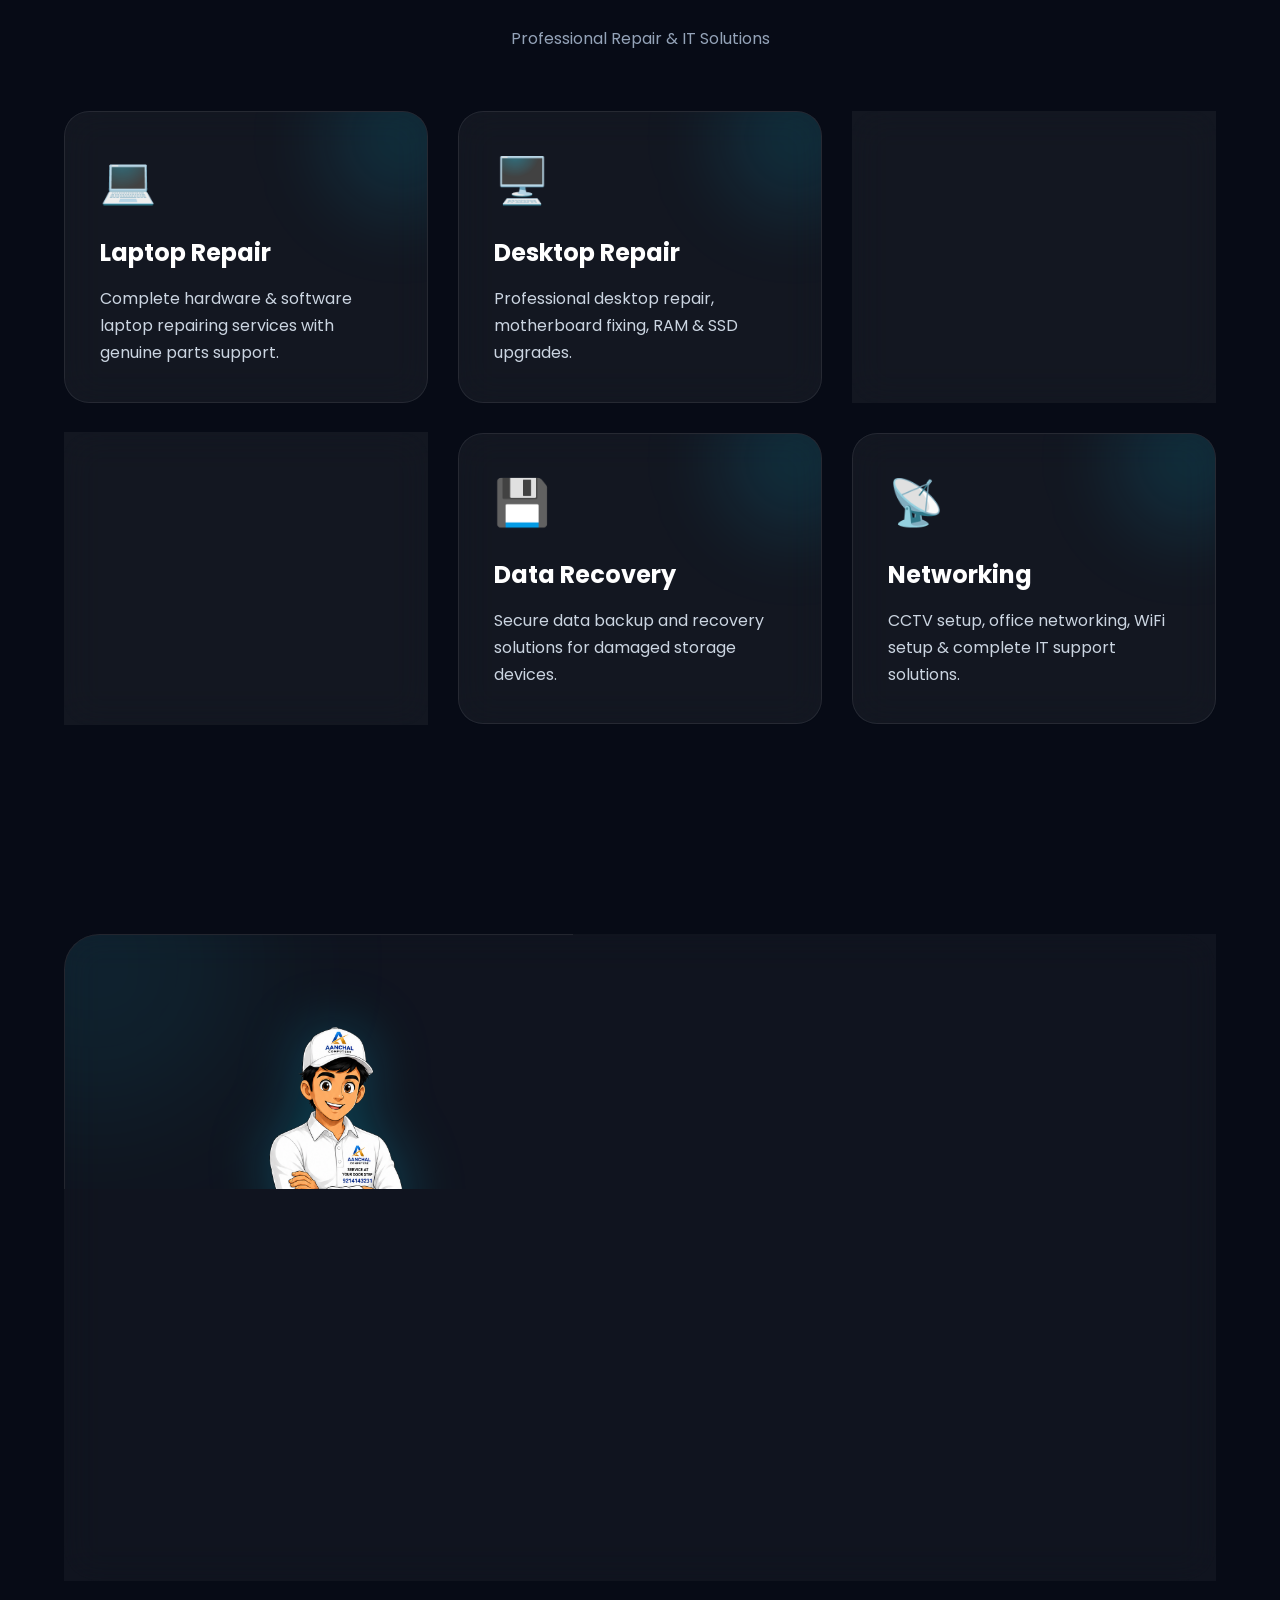
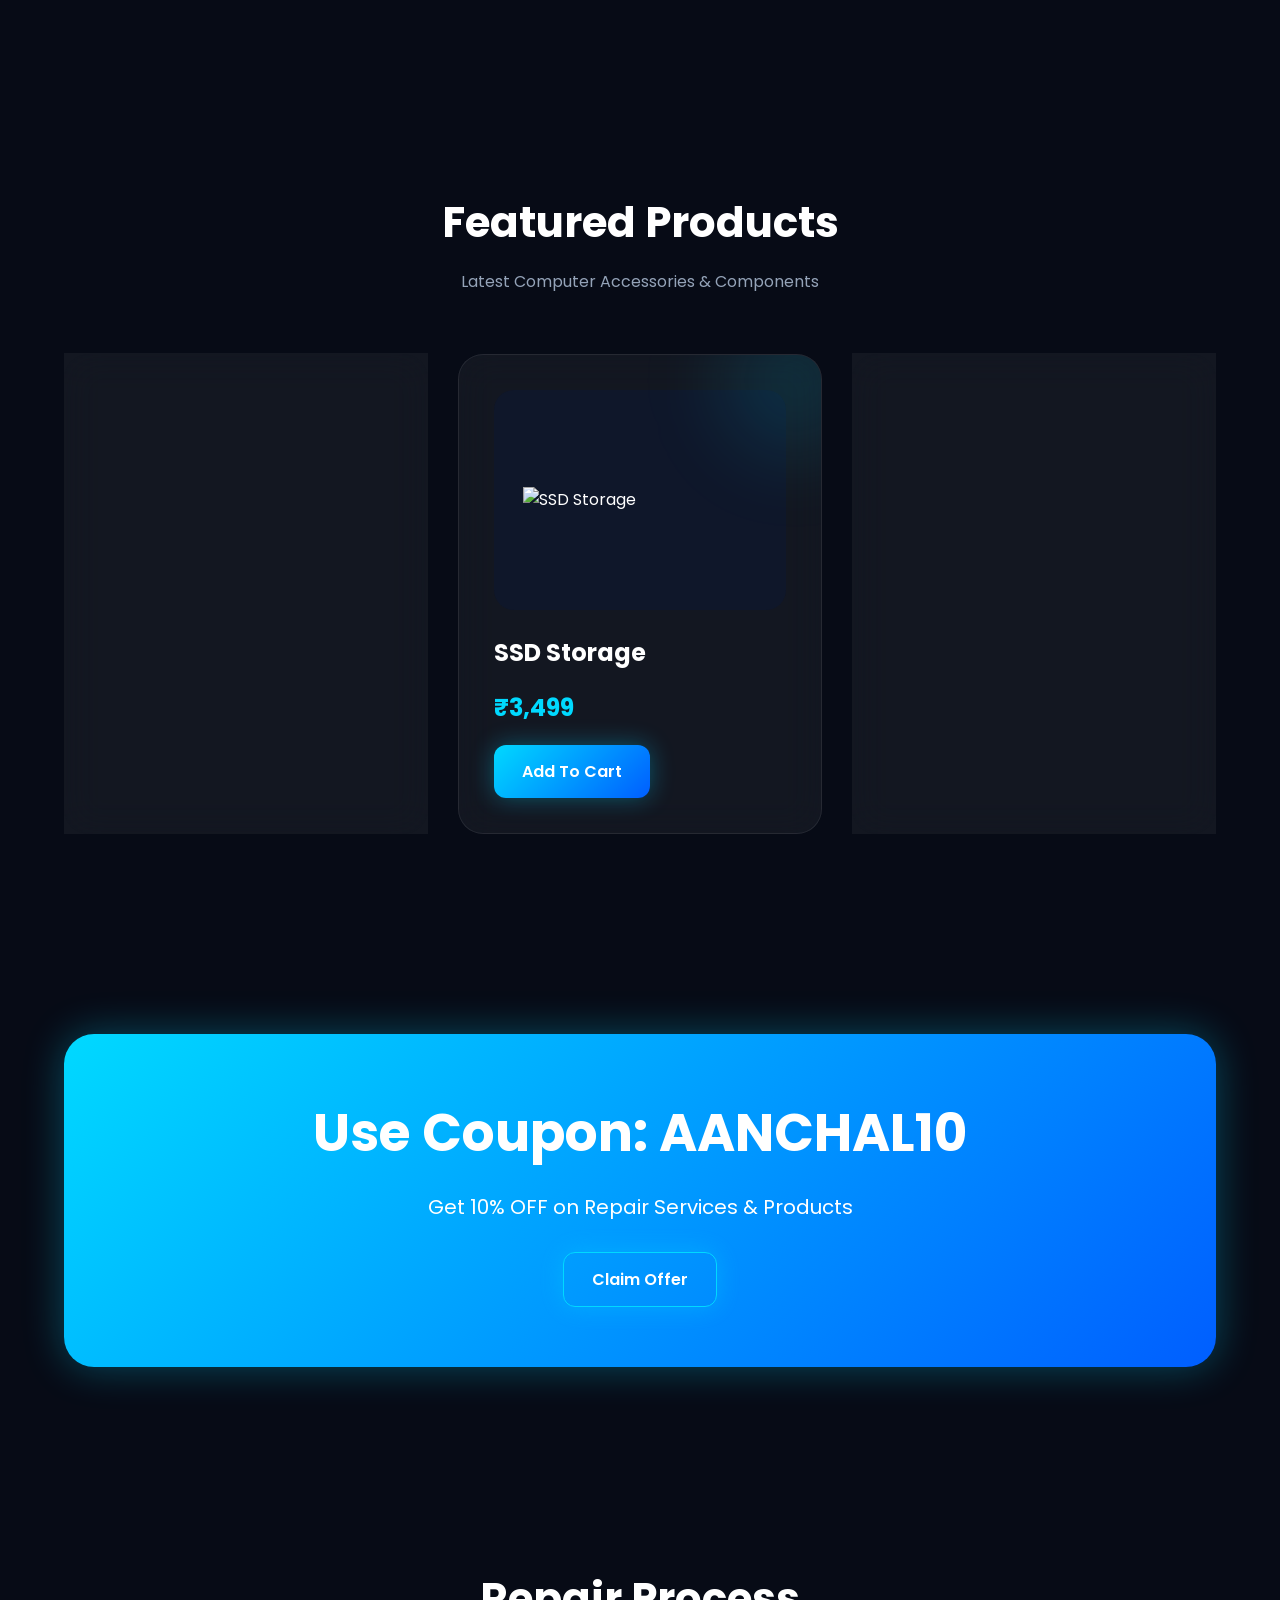
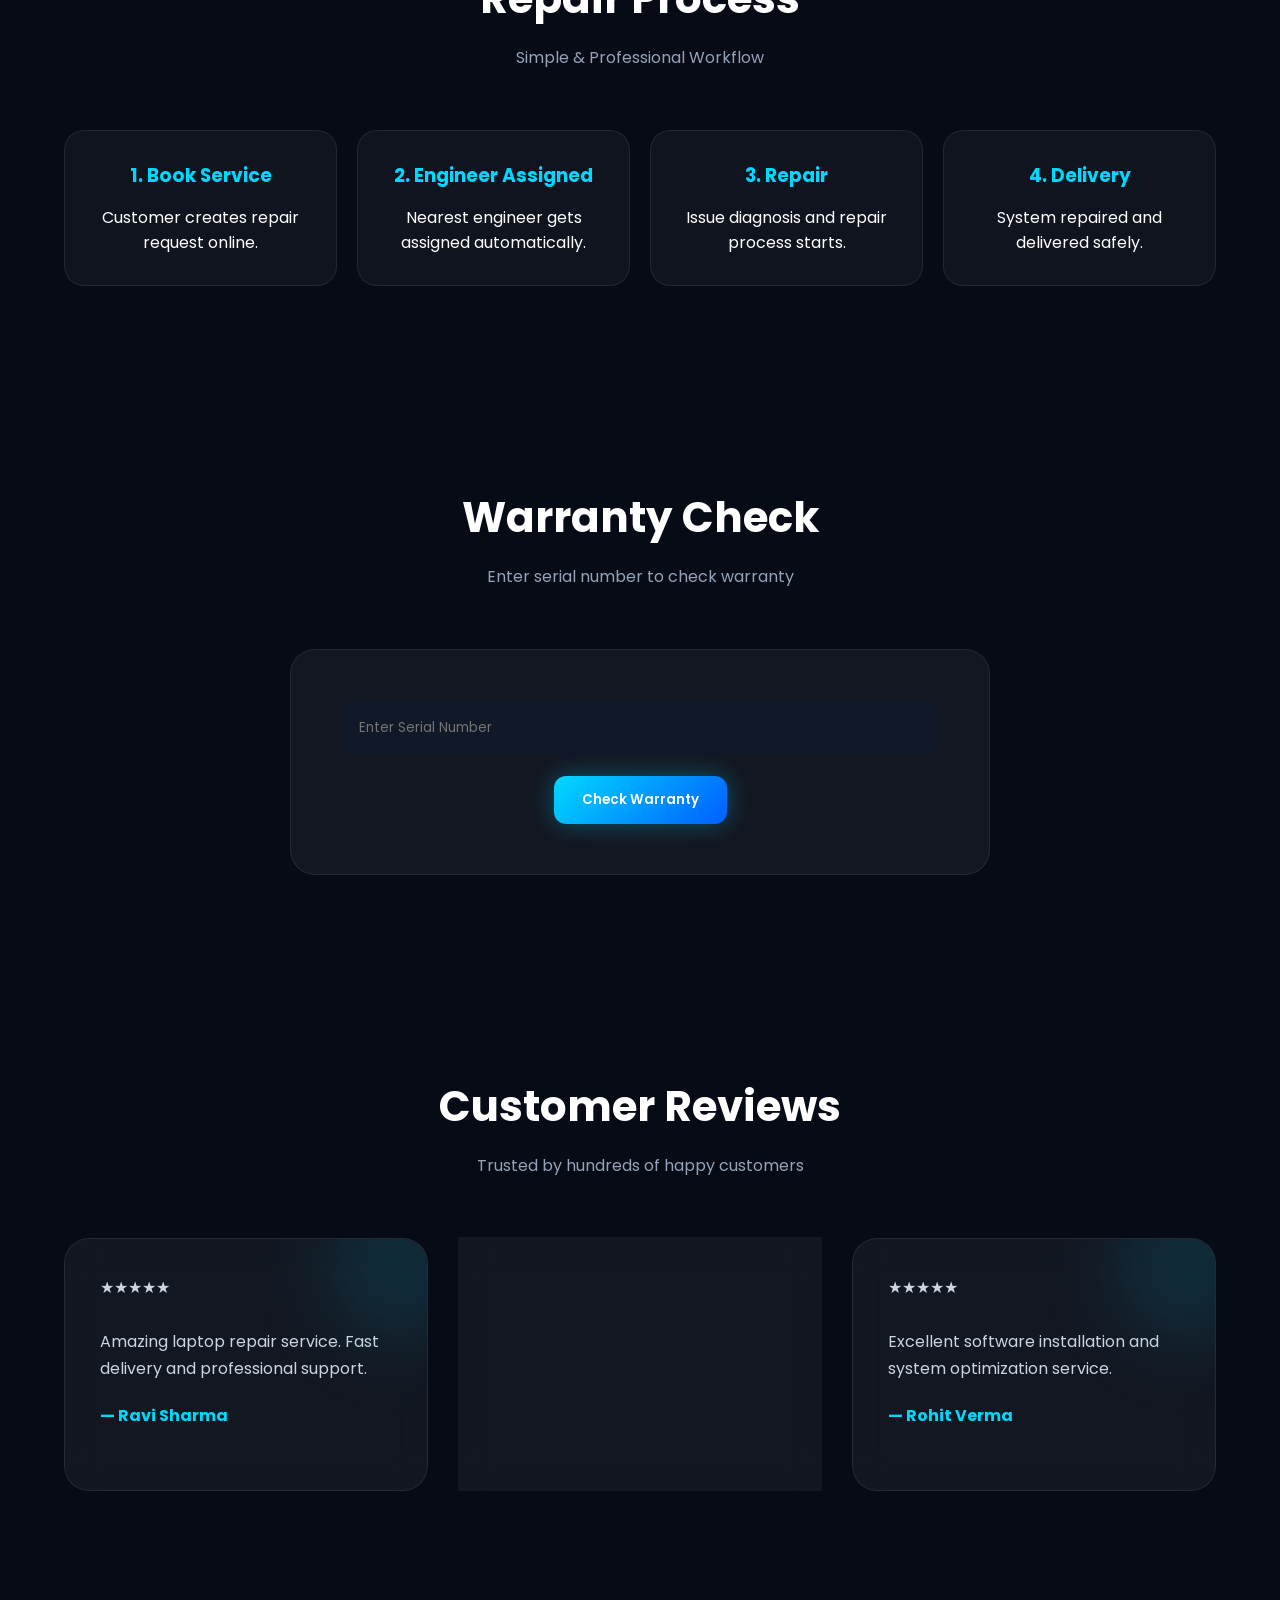
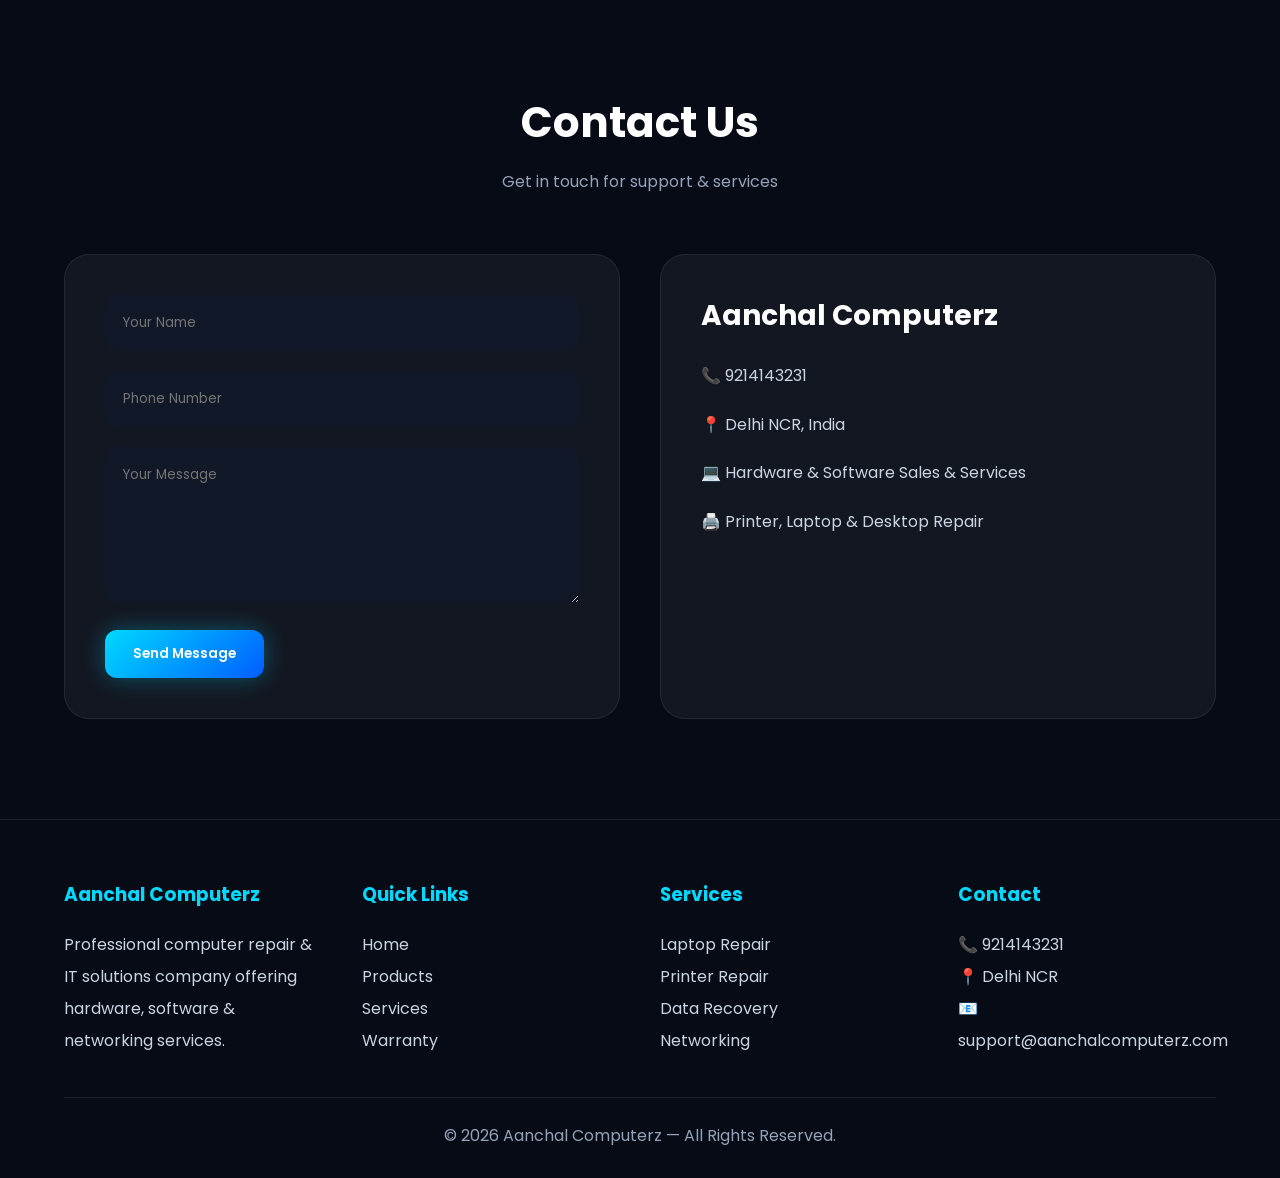
==== commit 5055da12: "Add files via upload" ====
--- a/index.html
+++ b/index.html
@@ -9,6 +9,22 @@
   <link rel="preconnect" href="https://fonts.gstatic.com" crossorigin>
   <link href="https://fonts.googleapis.com/css2?family=Poppins:wght@300;400;500;600;700;800&display=swap" rel="stylesheet">
   <link rel="stylesheet" href="css/style.css">
+  <!-- Favicon -->
+<link rel="icon" type="image/x-icon" href="feviconweb/favicon.ico">
+
+<!-- PNG Favicons -->
+<link rel="icon" type="image/png" sizes="16x16" href="feviconweb/favicon-16x16.png">
+<link rel="icon" type="image/png" sizes="32x32" href="feviconweb/favicon-32x32.png">
+
+<!-- Apple iPhone Icon -->
+<link rel="apple-touch-icon" sizes="180x180" href="feviconweb/apple-touch-icon.png">
+
+<!-- Android Chrome -->
+<link rel="icon" type="image/png" sizes="192x192" href="feviconweb/android-chrome-192x192.png">
+<link rel="icon" type="image/png" sizes="512x512" href="feviconweb/android-chrome-512x512.png">
+
+<!-- Web Manifest -->
+<link rel="manifest" href="feviconweb/site.webmanifest">
  
 </head>
 <body>
@@ -223,7 +239,7 @@
 
         <div class="card">
           <div class="product-image">
-            <img src="https://cdn-icons-png.flaticon.com/512/2920/2920329.png">
+            <img src="https://cdn-icons-png.flaticon.com/512/2920/2920329.png" alt="Gaming Laptop">
           </div>
           <h3>Gaming Laptop</h3>
           <div class="price">₹59,999</div>
@@ -232,7 +248,7 @@
 
         <div class="card">
           <div class="product-image">
-            <img src="https://cdn-icons-png.flaticon.com/512/1792/1792510.png">
+            <img src="https://cdn-icons-png.flaticon.com/512/1792/1792510.png" alt="SSD Storage">
           </div>
           <h3>SSD Storage</h3>
           <div class="price">₹3,499</div>
@@ -241,7 +257,7 @@
 
         <div class="card">
           <div class="product-image">
-            <img src="https://cdn-icons-png.flaticon.com/512/3163/3163462.png">
+            <img src="https://cdn-icons-png.flaticon.com/512/3163/3163462.png" alt="Printer">
           </div>
           <h3>Printer</h3>
           <div class="price">₹12,999</div>
@@ -433,14 +449,5 @@
     💬
   </a>
 
-  <!-- =========================================
-     JAVASCRIPT SECTION START
-========================================= -->
-
-<script>
-
-
-  </script>
-
 </body>
 </html>
--- a/css/style.css
+++ b/css/style.css
@@ -294,7 +294,10 @@
     }
 
     .laptop-box img{
-      width:75%;
+      width:80%;
+      height:auto;
+      object-fit:contain;
+      max-width:100%;
     }
 
     @keyframes float{
@@ -742,7 +745,10 @@
       }
 
       .laptop-box img{
-        width:70%;
+        width:75%;
+        height:auto;
+        object-fit:contain;
+        max-width:100%;
       }
 
       
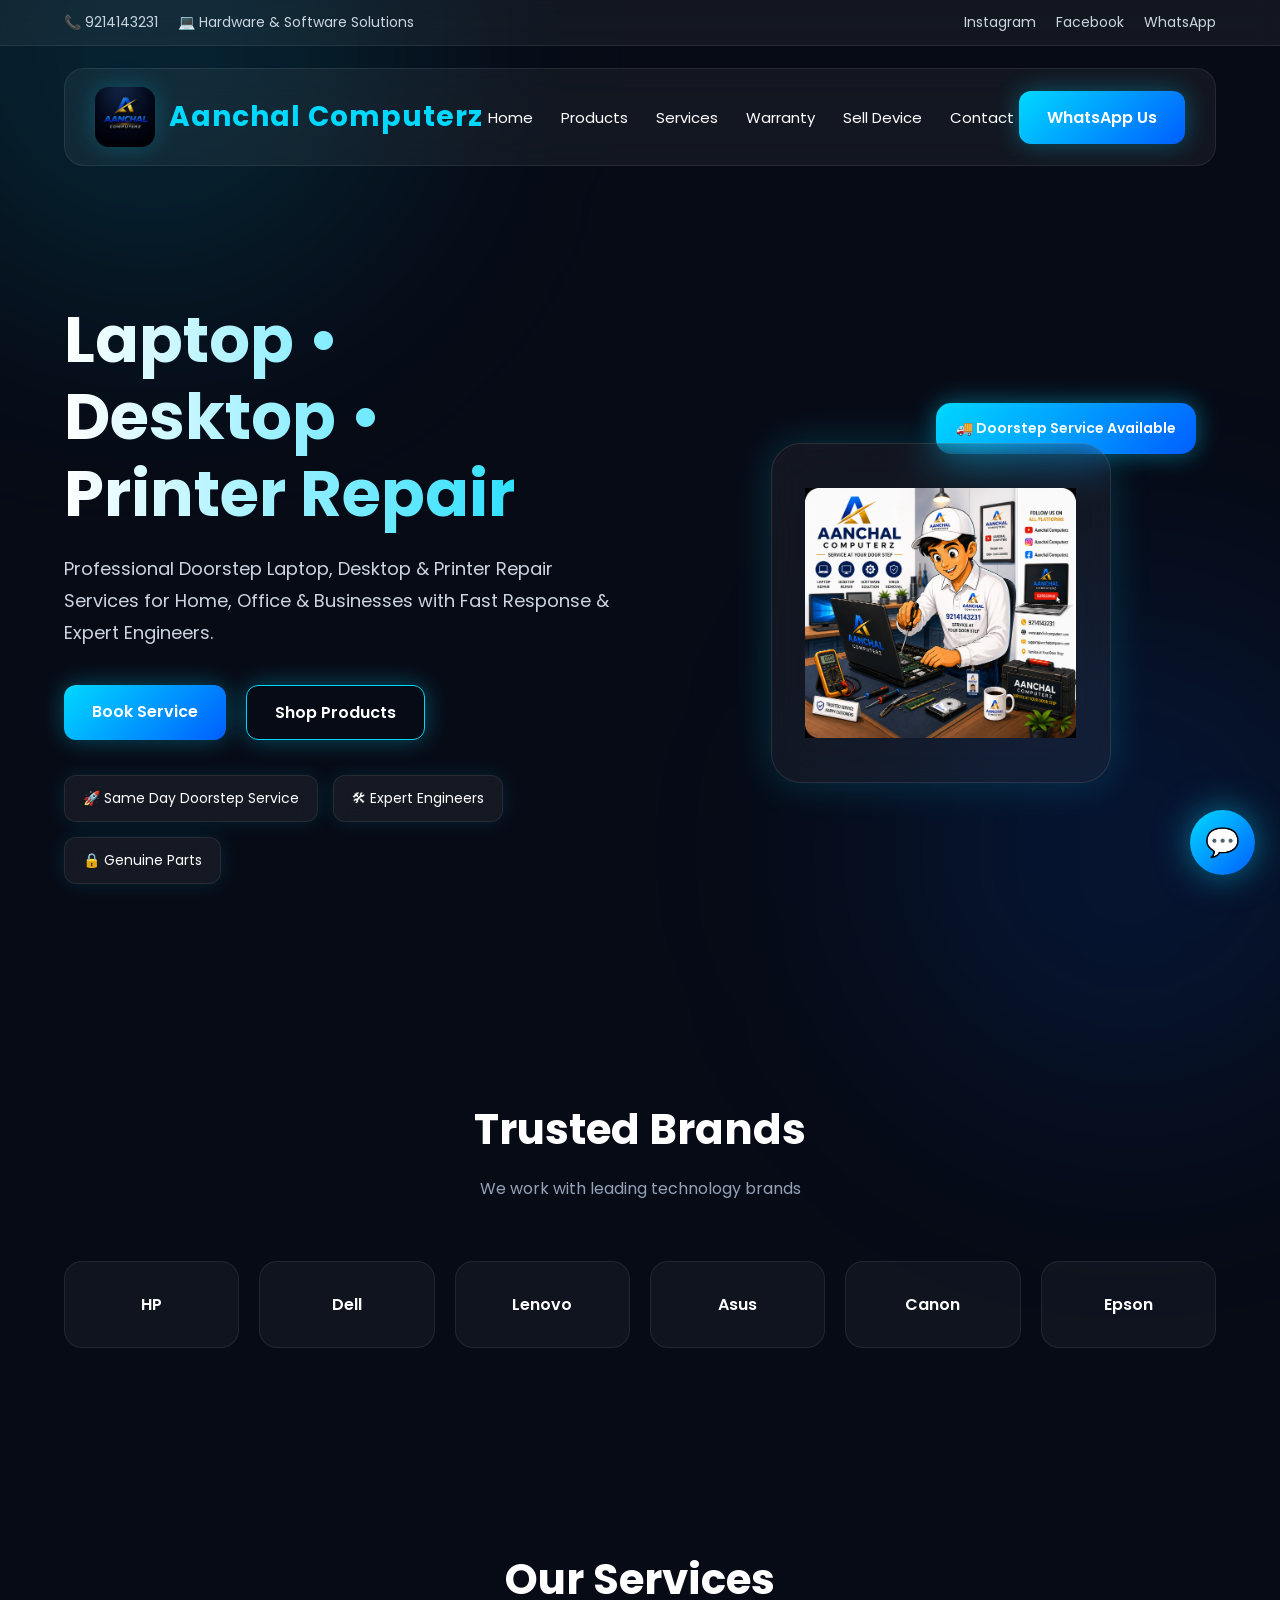
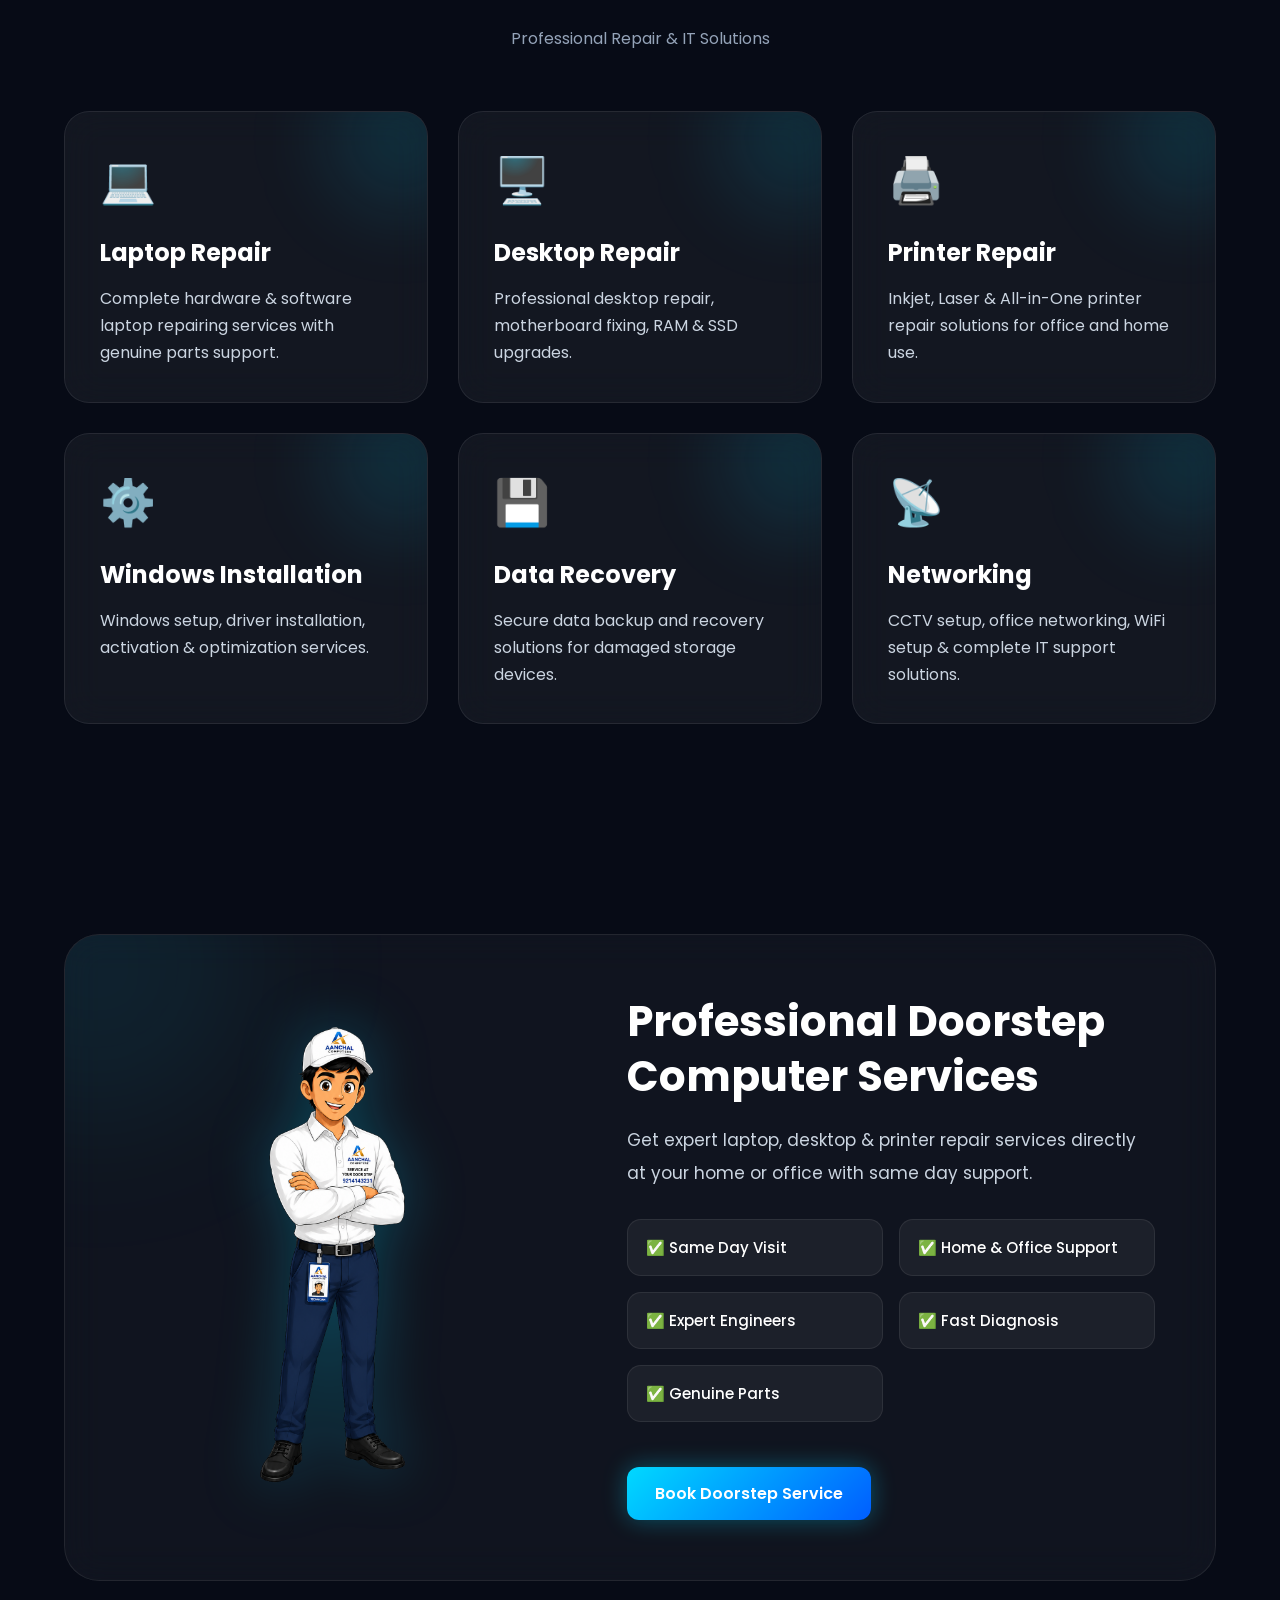
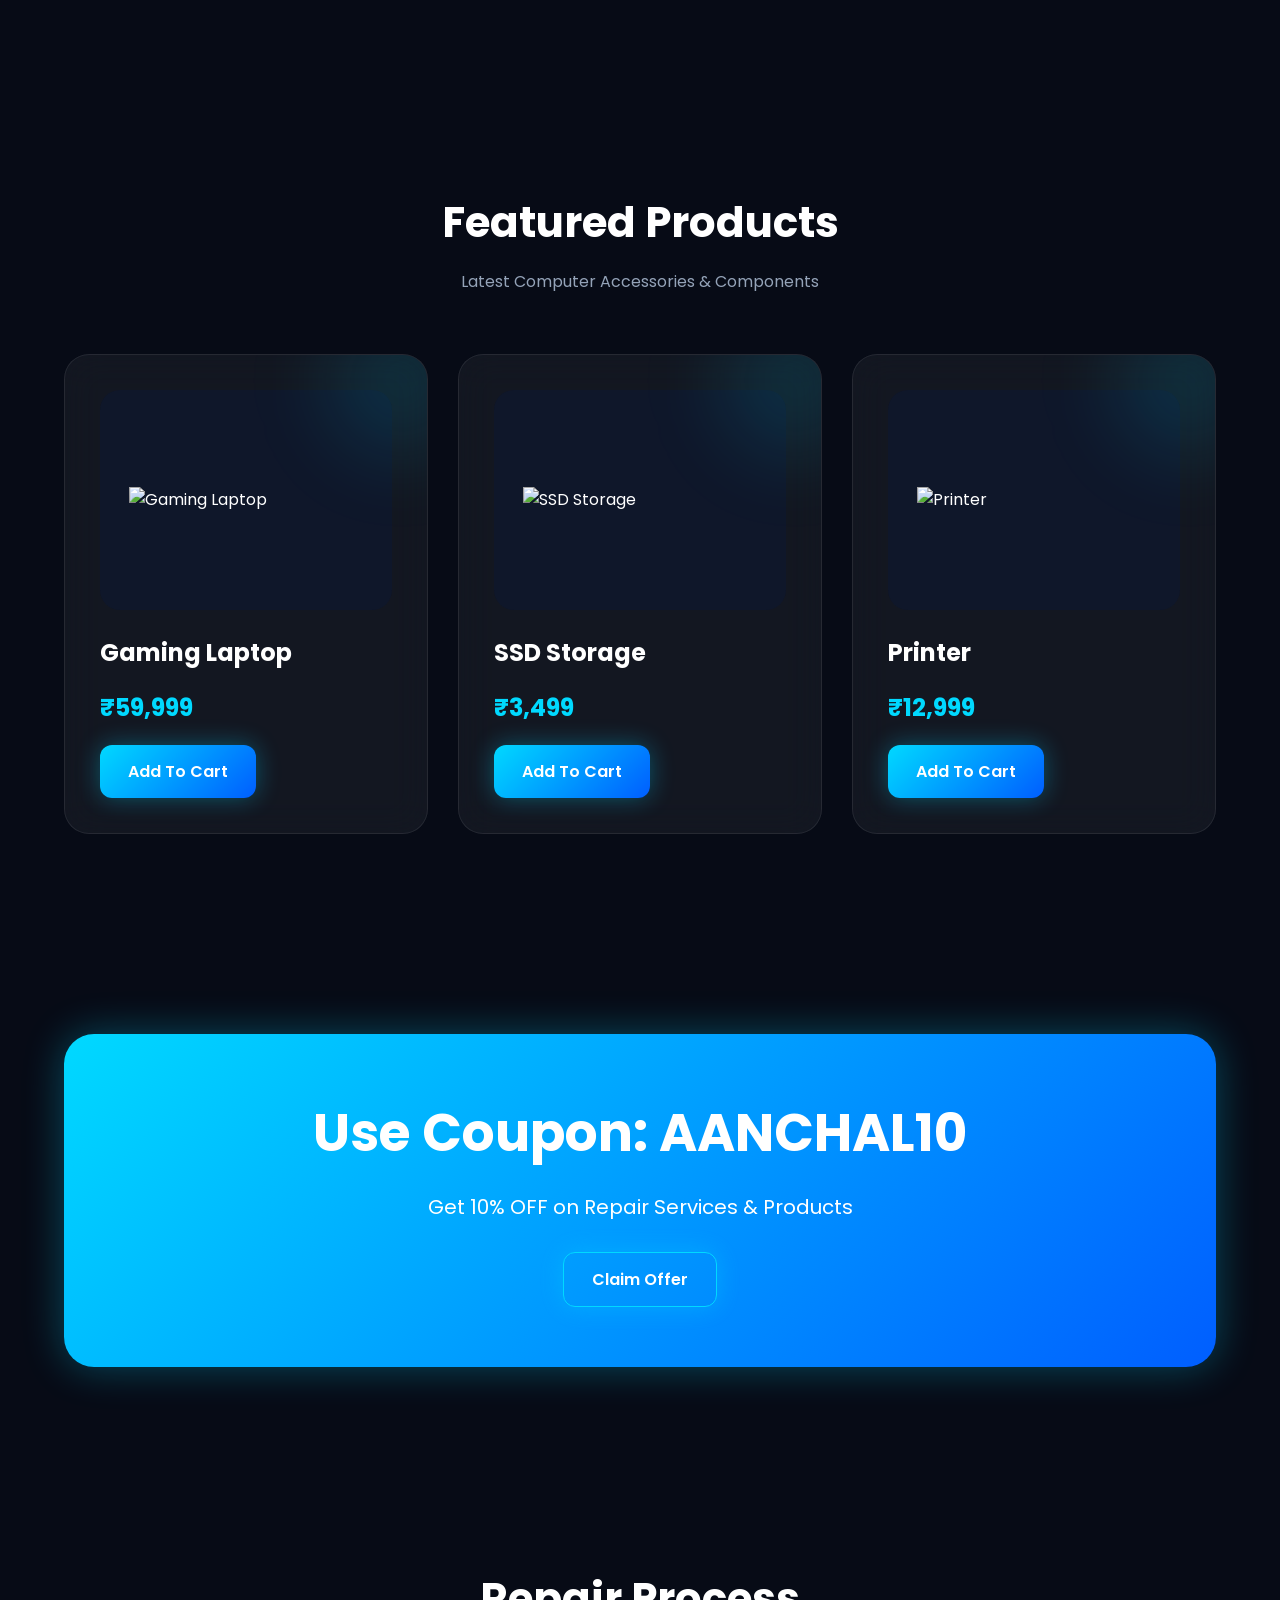
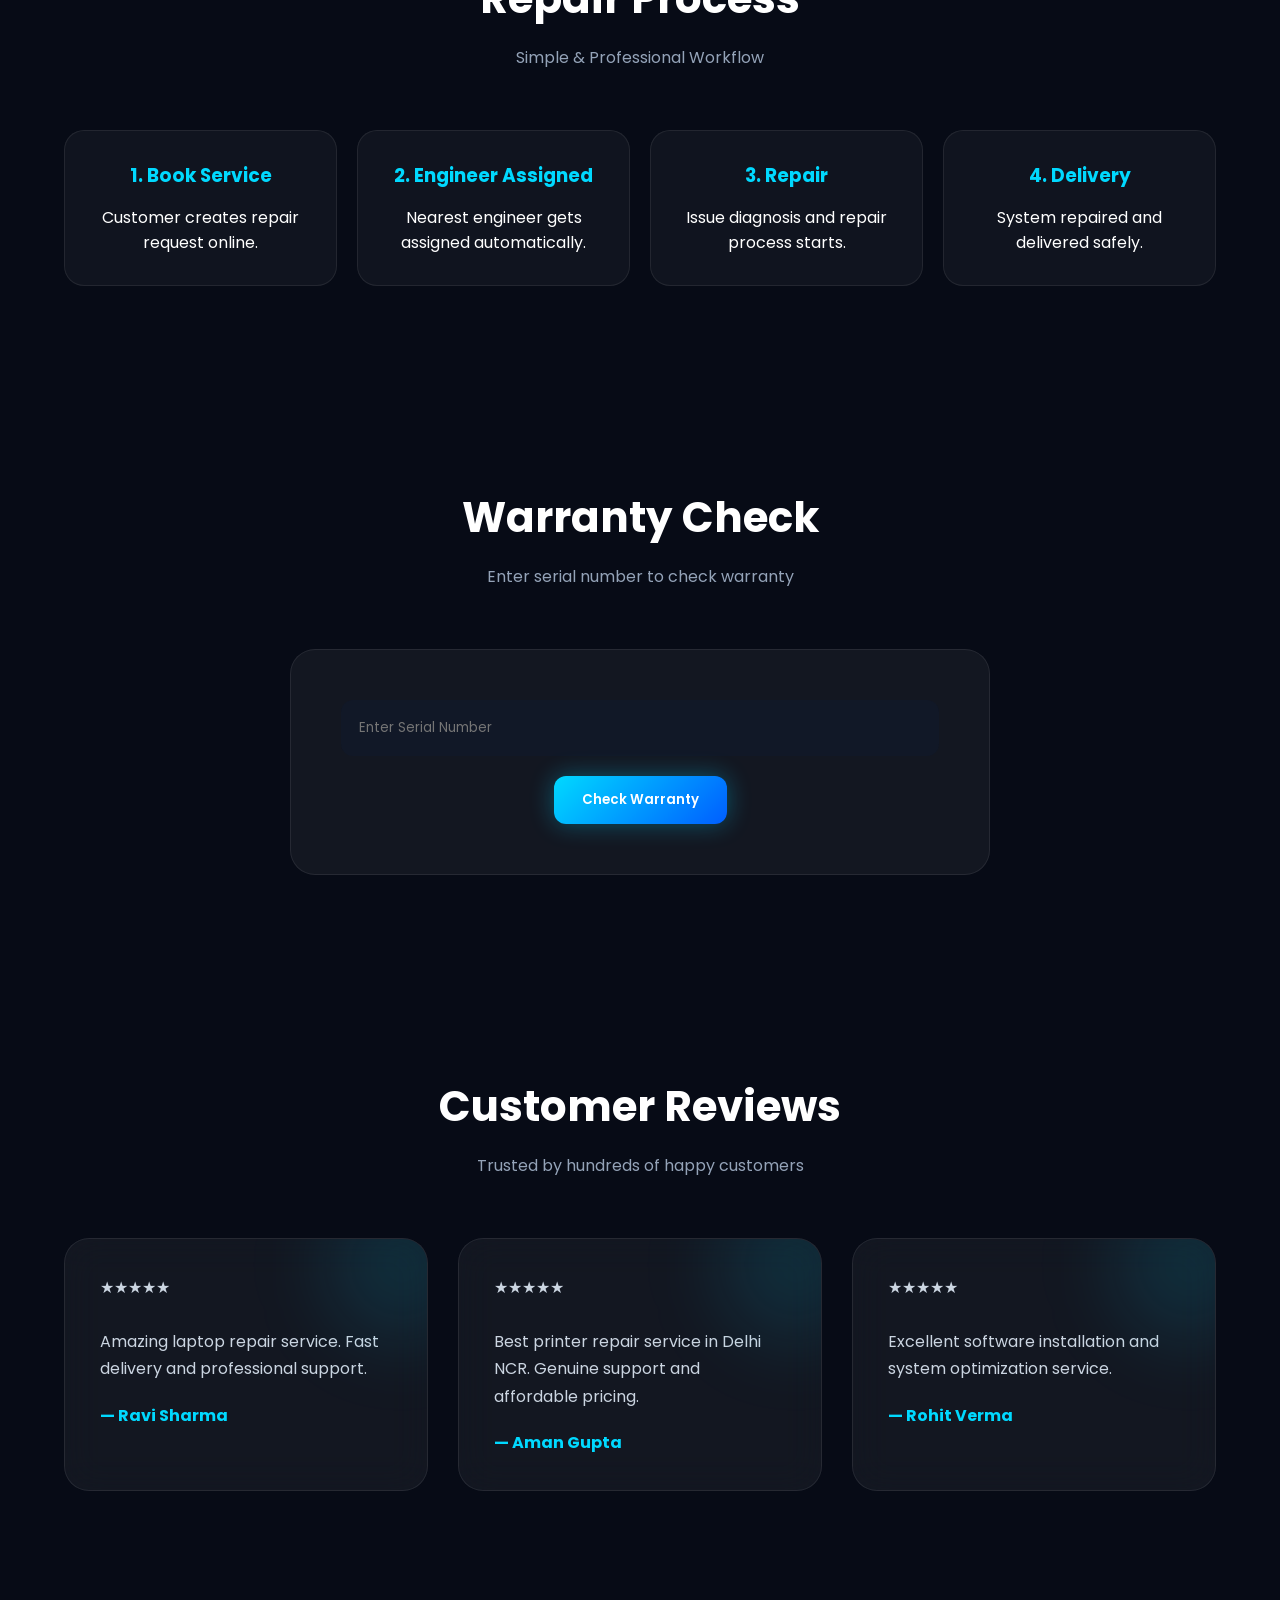
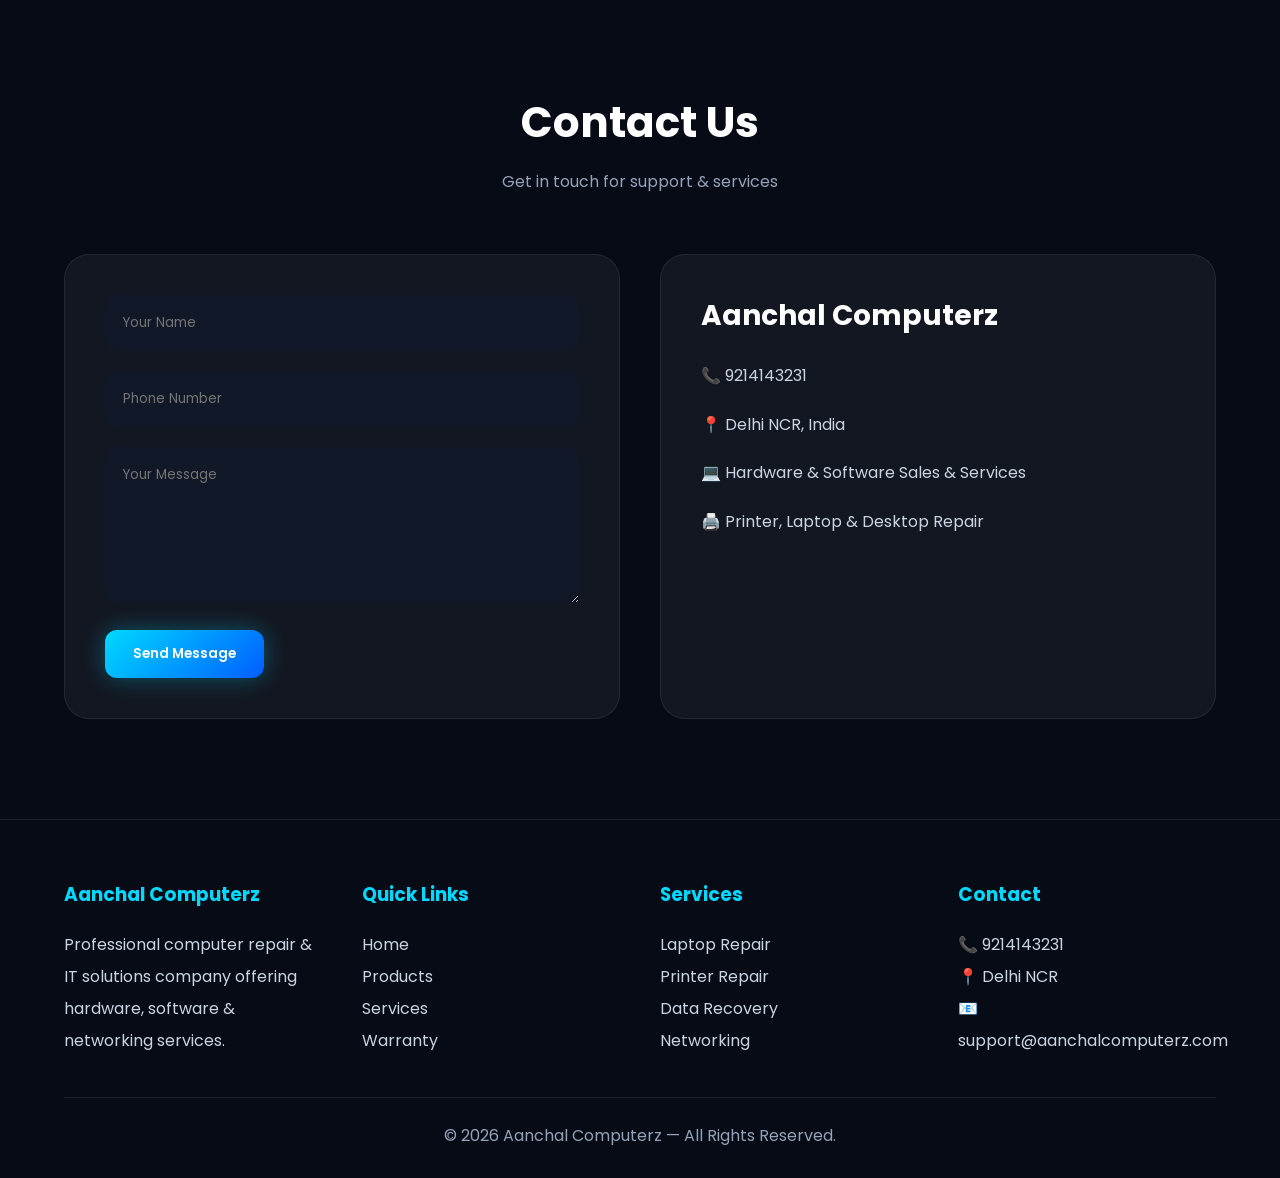
==== commit 17bbed3c: "Update index.html" ====
--- a/index.html
+++ b/index.html
@@ -61,8 +61,8 @@
       </div>
 
       <div class="nav-links">
-        <a href="#">Home</a>
-        <a href="#">Products</a>
+        <a href="index.html">Home</a>
+        <a href="/pages/product.html">Products</a>
         <a href="#">Services</a>
         <a href="#">Warranty</a>
         <a href="#">Sell Device</a>
